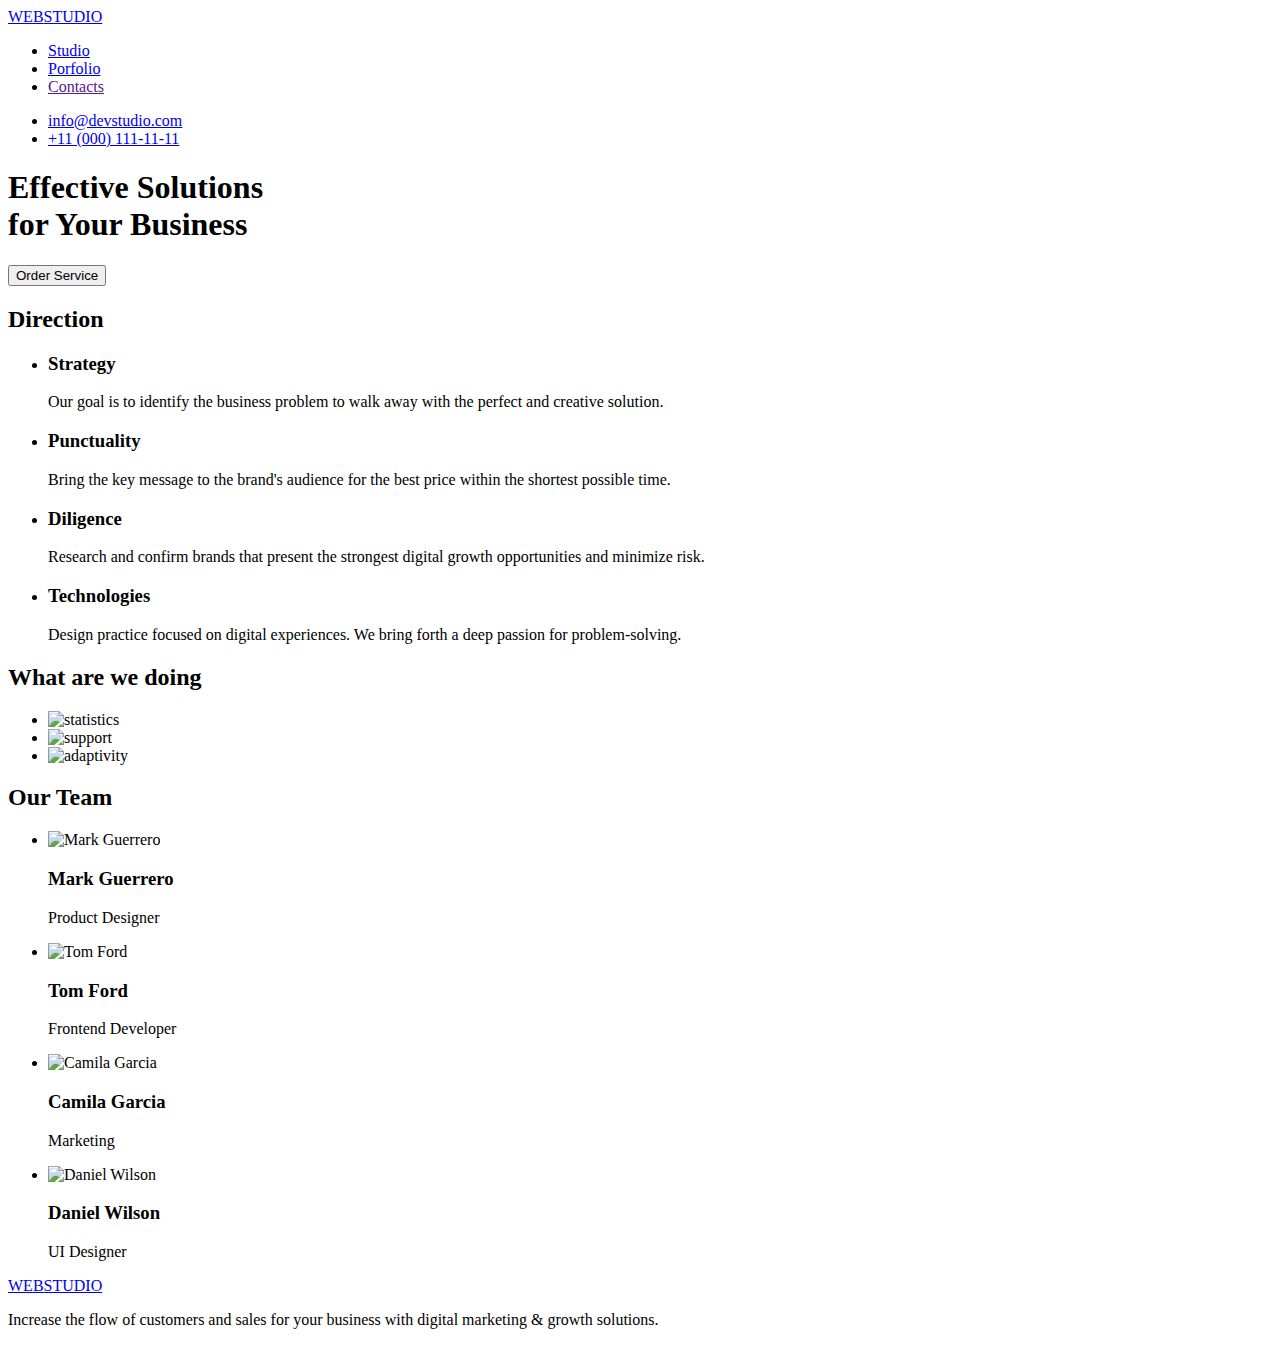
==== index.html @ 5877e449 "Create index.html" ====
<!DOCTYPE html>
<html lang="en">
<head>
    <meta charset="UTF-8">
    <meta http-equiv="X-UA-Compatible" content="IE=edge">
    <meta name="viewport" content="width=device-width, initial-scale=1.0">
    <title>WebStudio</title>
    <link rel="preconnect" href="https://fonts.googleapis.com">
    <link rel="preconnect" href="https://fonts.gstatic.com" crossorigin>
    <link href="https://fonts.googleapis.com/css2?family=Raleway:wght@800&family=Roboto:wght@400;500&display=swap" rel="stylesheet">
    <link rel="stylesheet" href="./css/style.css">
</head>
<body>
    <header>
        <!-- Top line -->
        <nav>
            <a href="./index.html"><span class="logo-web">WEB</span><span class="logo-studio">STUDIO</span></a>
            <!-- Menu nav -->
            <ul class="nav">
                <li><a href="./index.html" class="nav-link">Studio</a></li>
                <li><a href="./porfolio.html" class="nav-link">Porfolio</a></li>
                <li><a href="" class="nav-link">Contacts</a></li>
            </ul>            
        </nav>
        <!-- Contacts -->
        <ul class="contacts">
            <li><a href="mailto:info@devstudio.com" class="contact">info@devstudio.com</a></li>
            <li><a href="tel:+110001111111" class="contact">+11 (000) 111-11-11</a></li>
        </ul>
        <!-- Header -->
        <div class="header">
        <h1 class="header-title">
            Effective Solutions <br> for Your Business
        </h1>
        <button type="button" class="button">Order Service</button>
        </div>
    </header>
    <main>
        <!-- Section1 -->
        <section>
            <h2 class="hidden-title">Direction</h2>
            <ul>
                <li>
                    <h3 class="direction-list-title">Strategy</h3>
                    <p class="direction-text">
                        Our goal is to identify the business problem to walk away with the perfect and creative solution.
                    </p>
                </li>
                <li>
                    <h3 class="direction-list-title">Punctuality</h3>
                    <p class="direction-text">
                        Bring the key message to the brand's audience for the best price within the shortest possible time.
                    </p>
                </li>
                <li>
                    <h3 class="direction-list-title">Diligence</h3>
                    <p class="direction-text">
                        Research and confirm brands that present the strongest digital growth opportunities and minimize risk.
                    </p>
                </li>
                <li>
                    <h3 class="direction-list-title">Technologies</h3>
                    <p class="direction-text">
                        Design practice focused on digital experiences. We bring forth a deep passion for problem-solving.
                    </p>
                </li>
            </ul>
        </section>
        <!-- Section2 -->
        <section>
            <h2 class="section-title">What are we doing</h2>
            <ul>
                <li>
                    <img src="./images/img1.jpg" alt="statistics" width="360" height="300">
                </li>
                <li>
                    <img src="./images/img2.jpg" alt="support" width="360" height="300">
                </li>
                <li>
                    <img src="./images/img3.jpg" alt="adaptivity" width="360" height="300">
                </li>
            </ul>
        </section>
        <!-- Section3 -->
        <section class="cards-team">
            <h2 class="section-title">Our Team</h2>
            <ul>
                <li>
                    <img src="./images/photo1.jpg" alt="Mark Guerrero" width="264" height="260">
                    <h3 class="card-title">Mark Guerrero</h3>
                    <p class="card-text">Product Designer</p>
                </li>
                <li>
                    <img src="./images/photo2.jpg" alt="Tom Ford" width="264" height="260">
                    <h3 class="card-title">Tom Ford</h3>
                    <p class="card-text">Frontend Developer</p>
                </li>
                <li>
                    <img src="./images/photo3.jpg" alt="Camila Garcia" width="264" height="260">
                    <h3 class="card-title">Camila Garcia</h3>
                    <p class="card-text">Marketing</p>
                </li>
                <li>
                    <img src="./images/photo4.jpg" alt="Daniel Wilson" width="264" height="260">
                    <h3 class="card-title">Daniel Wilson</h3>
                    <p class="card-text">UI Designer</p>
                </li>
            </ul>
        </section>
    </main>
    <footer>
        <a href="./index.html"><span class="logo-web">WEB</span><span class="logo-studio-footer">STUDIO</span></a>
        <p class="footer-text">
            Increase the flow of customers and sales for your business with digital marketing & growth solutions.
        </p>
    </footer>
</body>
</html>
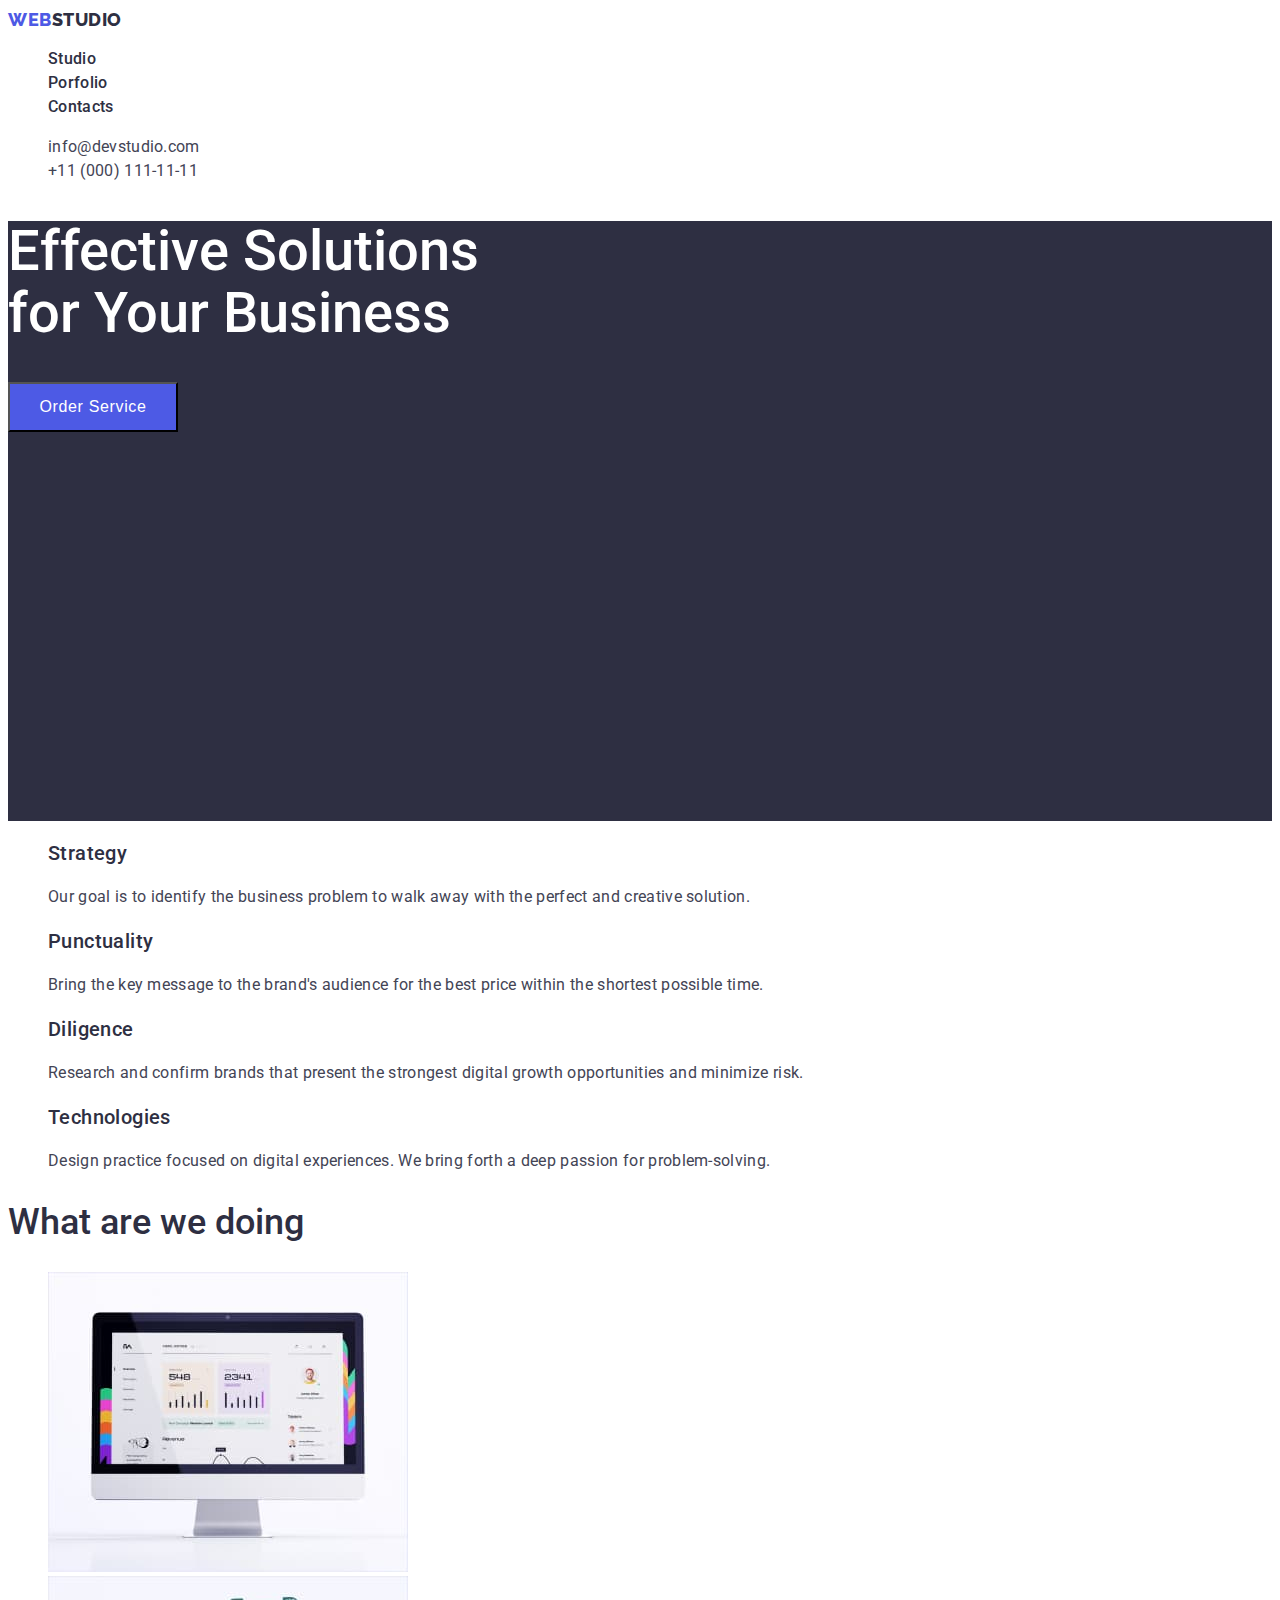
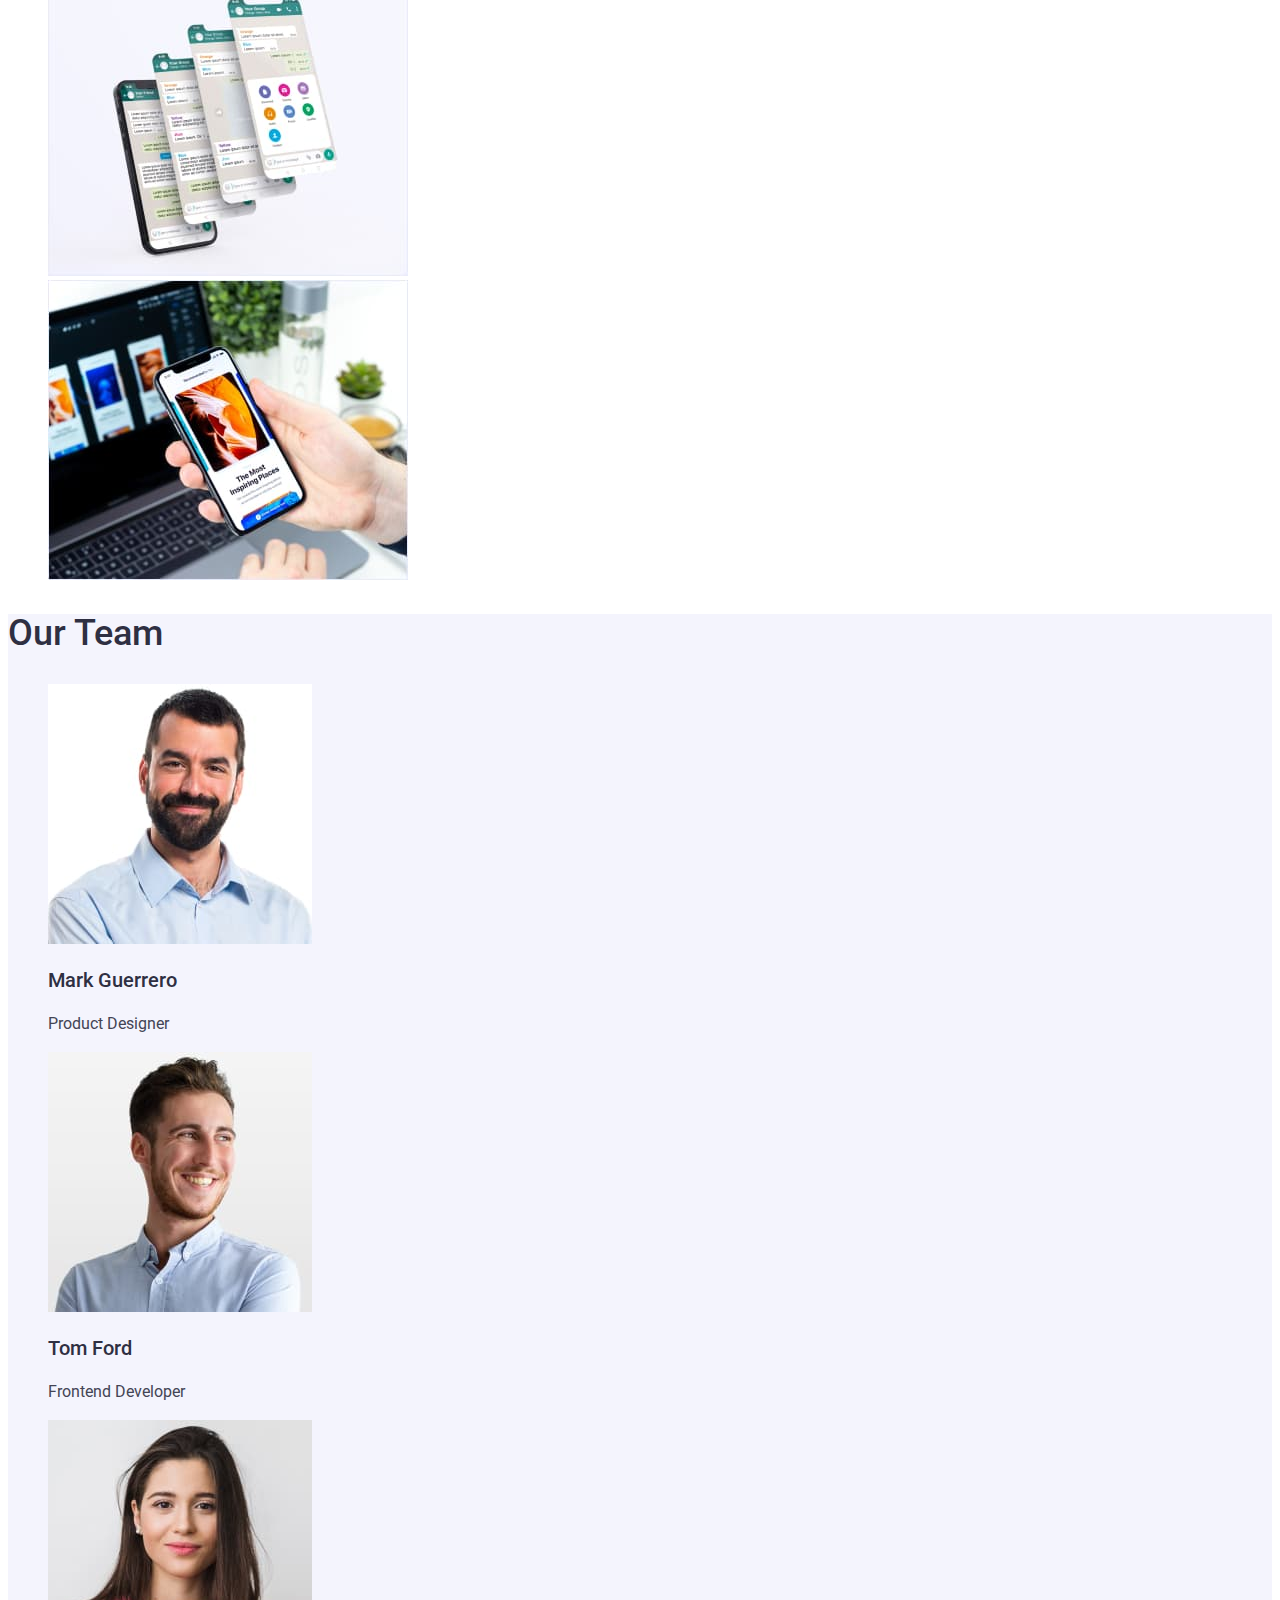
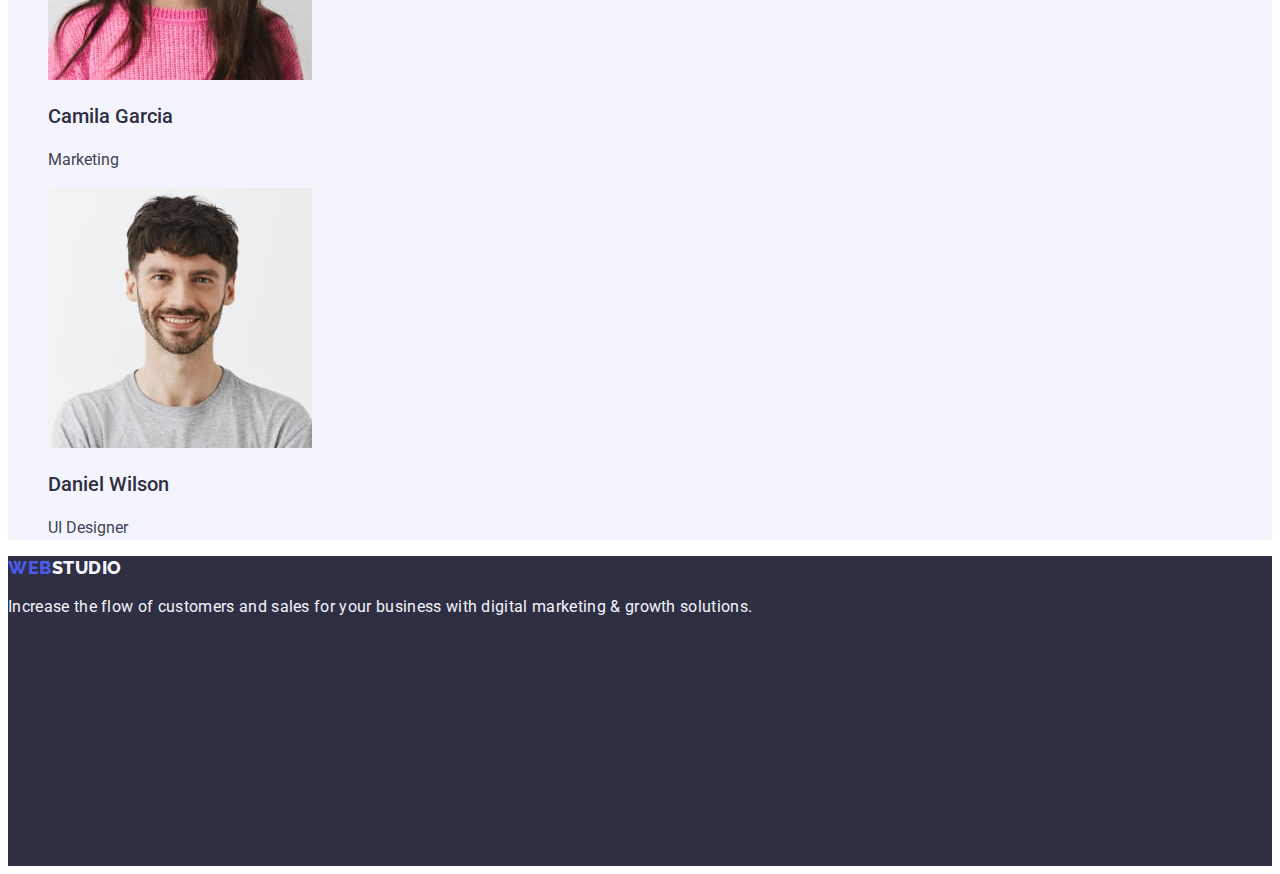
==== commit d949fa31: "Update index.html" ====
--- a/index.html
+++ b/index.html
@@ -13,106 +13,118 @@
 <body>
     <header>
         <!-- Top line -->
-        <nav>
-            <a href="./index.html"><span class="logo-web">WEB</span><span class="logo-studio">STUDIO</span></a>
-            <!-- Menu nav -->
-            <ul class="nav">
-                <li><a href="./index.html" class="nav-link">Studio</a></li>
-                <li><a href="./porfolio.html" class="nav-link">Porfolio</a></li>
-                <li><a href="" class="nav-link">Contacts</a></li>
-            </ul>            
-        </nav>
-        <!-- Contacts -->
-        <ul class="contacts">
-            <li><a href="mailto:info@devstudio.com" class="contact">info@devstudio.com</a></li>
-            <li><a href="tel:+110001111111" class="contact">+11 (000) 111-11-11</a></li>
-        </ul>
+        <div class="container">
+            <nav>
+                <a href="./index.html"><span class="logo-web">WEB</span><span class="logo-studio">STUDIO</span></a>
+                <!-- Menu nav -->
+                <ul class="nav">
+                    <li><a href="./index.html" class="nav-link">Studio</a></li>
+                    <li><a href="./porfolio.html" class="nav-link">Porfolio</a></li>
+                    <li><a href="" class="nav-link">Contacts</a></li>
+                </ul>
+            </nav>
+            <!-- Contacts -->
+            <ul class="contacts">
+                <li><a href="mailto:info@devstudio.com" class="contact">info@devstudio.com</a></li>
+                <li><a href="tel:+110001111111" class="contact">+11 (000) 111-11-11</a></li>
+            </ul>
+        </div>
         <!-- Header -->
-        <div class="header">
-        <h1 class="header-title">
-            Effective Solutions <br> for Your Business
-        </h1>
-        <button type="button" class="button">Order Service</button>
-        </div>
+        <section class="header">
+            <div class="container">
+                <h1 class="header-title">
+                    Effective Solutions <br> for Your Business
+                </h1>
+                <button type="button" class="button">Order Service</button>
+            </div>
+        </section>
     </header>
     <main>
         <!-- Section1 -->
-        <section>
-            <h2 class="hidden-title">Direction</h2>
-            <ul>
-                <li>
-                    <h3 class="direction-list-title">Strategy</h3>
-                    <p class="direction-text">
-                        Our goal is to identify the business problem to walk away with the perfect and creative solution.
-                    </p>
-                </li>
-                <li>
-                    <h3 class="direction-list-title">Punctuality</h3>
-                    <p class="direction-text">
-                        Bring the key message to the brand's audience for the best price within the shortest possible time.
-                    </p>
-                </li>
-                <li>
-                    <h3 class="direction-list-title">Diligence</h3>
-                    <p class="direction-text">
-                        Research and confirm brands that present the strongest digital growth opportunities and minimize risk.
-                    </p>
-                </li>
-                <li>
-                    <h3 class="direction-list-title">Technologies</h3>
-                    <p class="direction-text">
-                        Design practice focused on digital experiences. We bring forth a deep passion for problem-solving.
-                    </p>
-                </li>
-            </ul>
-        </section>
+        <div class="container">
+            <section class="direction">
+                <h2 class="hidden-title">Direction</h2>
+                <ul>
+                    <li>
+                        <h3 class="direction-list-title">Strategy</h3>
+                        <p class="direction-text">
+                            Our goal is to identify the business problem to walk away with the perfect and creative solution.
+                        </p>
+                    </li>
+                    <li>
+                        <h3 class="direction-list-title">Punctuality</h3>
+                        <p class="direction-text">
+                            Bring the key message to the brand's audience for the best price within the shortest possible time.
+                        </p>
+                    </li>
+                    <li>
+                        <h3 class="direction-list-title">Diligence</h3>
+                        <p class="direction-text">
+                            Research and confirm brands that present the strongest digital growth opportunities and minimize risk.
+                        </p>
+                    </li>
+                    <li>
+                        <h3 class="direction-list-title">Technologies</h3>
+                        <p class="direction-text">
+                            Design practice focused on digital experiences. We bring forth a deep passion for problem-solving.
+                        </p>
+                    </li>
+                </ul>
+            </section>
+        </div>
         <!-- Section2 -->
-        <section>
-            <h2 class="section-title">What are we doing</h2>
-            <ul>
-                <li>
-                    <img src="./images/img1.jpg" alt="statistics" width="360" height="300">
-                </li>
-                <li>
-                    <img src="./images/img2.jpg" alt="support" width="360" height="300">
-                </li>
-                <li>
-                    <img src="./images/img3.jpg" alt="adaptivity" width="360" height="300">
-                </li>
-            </ul>
-        </section>
+        <div class="container">
+            <section class="skills">
+                <h2 class="section-title">What are we doing</h2>
+                <ul>
+                    <li>
+                        <img src="./images/img1.jpg" alt="statistics" width="360" height="300">
+                    </li>
+                    <li>
+                        <img src="./images/img2.jpg" alt="support" width="360" height="300">
+                    </li>
+                    <li>
+                        <img src="./images/img3.jpg" alt="adaptivity" width="360" height="300">
+                    </li>
+                </ul>
+            </section>
+        </div>
         <!-- Section3 -->
         <section class="cards-team">
-            <h2 class="section-title">Our Team</h2>
-            <ul>
-                <li>
-                    <img src="./images/photo1.jpg" alt="Mark Guerrero" width="264" height="260">
-                    <h3 class="card-title">Mark Guerrero</h3>
-                    <p class="card-text">Product Designer</p>
-                </li>
-                <li>
-                    <img src="./images/photo2.jpg" alt="Tom Ford" width="264" height="260">
-                    <h3 class="card-title">Tom Ford</h3>
-                    <p class="card-text">Frontend Developer</p>
-                </li>
-                <li>
-                    <img src="./images/photo3.jpg" alt="Camila Garcia" width="264" height="260">
-                    <h3 class="card-title">Camila Garcia</h3>
-                    <p class="card-text">Marketing</p>
-                </li>
-                <li>
-                    <img src="./images/photo4.jpg" alt="Daniel Wilson" width="264" height="260">
-                    <h3 class="card-title">Daniel Wilson</h3>
-                    <p class="card-text">UI Designer</p>
-                </li>
-            </ul>
+            <div class="container">
+                <h2 class="section-title">Our Team</h2>
+                <ul>
+                    <li>
+                        <img src="./images/photo1.jpg" alt="Mark Guerrero" width="264" height="260">
+                        <h3 class="card-title">Mark Guerrero</h3>
+                        <p class="card-text">Product Designer</p>
+                    </li>
+                    <li>
+                        <img src="./images/photo2.jpg" alt="Tom Ford" width="264" height="260">
+                        <h3 class="card-title">Tom Ford</h3>
+                        <p class="card-text">Frontend Developer</p>
+                    </li>
+                    <li>
+                        <img src="./images/photo3.jpg" alt="Camila Garcia" width="264" height="260">
+                        <h3 class="card-title">Camila Garcia</h3>
+                        <p class="card-text">Marketing</p>
+                    </li>
+                    <li>
+                        <img src="./images/photo4.jpg" alt="Daniel Wilson" width="264" height="260">
+                        <h3 class="card-title">Daniel Wilson</h3>
+                        <p class="card-text">UI Designer</p>
+                    </li>
+                </ul>
+            </div>
         </section>
     </main>
     <footer>
-        <a href="./index.html"><span class="logo-web">WEB</span><span class="logo-studio-footer">STUDIO</span></a>
-        <p class="footer-text">
-            Increase the flow of customers and sales for your business with digital marketing & growth solutions.
-        </p>
+        <div class="container">
+            <a href="./index.html"><span class="logo-web">WEB</span><span class="logo-studio-footer">STUDIO</span></a>
+            <p class="footer-text">
+                Increase the flow of customers and sales for your business with digital marketing & growth solutions.
+            </p>
+        </div>
     </footer>
 </body>
 </html>--- a/css/style.css
+++ b/css/style.css
@@ -0,0 +1,209 @@
+body {
+    font-family: 'Roboto', sans-serif;
+    list-style: none;
+}
+
+:root {
+    --primary-brand: #4D5AE5;
+    --caption-color: #2E2F42;
+    --text-color: #434455;
+    --light-color: #F4F4FD;
+}
+
+a {
+    text-decoration: none;
+}
+
+
+li {
+    list-style: none;
+}
+
+/* Logo */
+
+.logo-web {
+    font-family: Raleway;
+    font-weight: 800;
+    font-size: 18px;
+    line-height: 1.3;
+    letter-spacing: 0.03em;
+    text-transform: uppercase;
+    color: var(--primary-brand);
+}
+
+.logo-studio {
+    font-family: Raleway;
+    font-weight: 800;
+    font-size: 18px;
+    line-height: 1.3;
+    letter-spacing: 0.03em;
+    text-transform: uppercase;
+    color: var(--caption-color);
+}
+
+/* Nav */
+
+.nav {
+    list-style: none;
+}
+
+.nav-link {
+    font-weight: 500;
+    font-size: 16px;
+    line-height: 1.5;
+    letter-spacing: 0.02em;
+    color: var(--caption-color);
+}
+.nav-link:hover, .nav-link:focus {
+    color: var(--primary-brand);
+}
+.nav-link:active {
+    color: var(--primary-brand);
+}
+
+/* Contacts */
+
+.contact {
+    font-weight: 400;
+    font-size: 16px;
+    line-height: 1.5;
+    letter-spacing: 0.02em;
+    color: var(--text-color);
+}
+.contact:hover,
+.contact:focus {
+    color: var(--primary-brand);
+}
+.contact:active {
+    color: var(--primary-brand);
+}
+
+/* Header */
+
+.header {
+    background-color: var(--caption-color);
+    height: 600px;
+}
+.header-title {
+    font-weight: 500;
+    font-size: 56px;
+    line-height: 1.1;
+    color: #ffffff;
+}
+.button {
+    background-color: var(--primary-brand);
+    font-weight: 500;
+    font-size: 16px;
+    line-height: 1.2;
+    letter-spacing: 0.04em;
+    width: 170px;
+    height: 50px;
+    color: #ffffff;
+    cursor: pointer;
+}
+.button:hover,
+.button:focus {
+    background-color: #404BBF;
+}
+
+/* Section 1 */
+
+.hidden-title {
+    display: none;
+}
+.direction-list-title {
+    font-weight: 500;
+    font-size: 20px;
+    line-height: 1.2;
+    letter-spacing: 0.02em;
+    color: var(--caption-color);
+}
+.direction-text {
+    font-weight: 400;
+    font-size: 16px;
+    line-height: 1.5;
+    letter-spacing: 0.02em;
+    color: var(--text-color);
+}
+
+/* Section2 */
+
+.section-title{
+    font-weight: 500;
+    font-size: 36px;
+    line-height: 1.1;
+    color: var(--caption-color);
+}
+
+/* Section3 */
+
+.cards-team  {
+    background-color: var(--light-color);
+}
+.card-title {
+    font-weight: 500;
+    font-size: 20px;
+    line-height: 1.2;
+    color: var(--caption-color);
+}
+.card-text {
+    font-size: 16px;
+    line-height: 1.5;
+    color: var(--text-color);
+}
+
+/* Footer */
+
+footer {
+    background-color: var(--caption-color);
+    height: 310px;
+}
+.logo-studio-footer {
+    font-family: Raleway;
+    font-weight: 800;
+    font-size: 18px;
+    line-height: 1.3;
+    letter-spacing: 0.03em;
+    text-transform: uppercase;
+    color: var(--light-color);
+}
+.footer-text{
+    font-size: 16px;
+    line-height: 1.5;
+    letter-spacing: 0.02em;
+    color: var(--light-color);
+}
+/* Portfolio */
+
+.portfolio-title {
+    display: none;
+}
+.filter-button {
+    background-color: var(--light-color);
+    color: var(--primary-brand);
+    font-weight: 500;
+    font-size: 16px;
+    line-height: 1.5;
+    height: 50px;
+    cursor: pointer;
+}
+.filter-button:hover, .filter-button:focus {
+    background-color: #404BBF;
+    color: #ffffff;
+    font-weight: 500;
+    font-size: 16px;
+    line-height: 1.5;
+    height: 50px;
+}
+.filter-button:active  {
+    background-color: #404BBF;
+}
+
+/* Cards Portfolio */
+
+.card-hidden-text {
+    display: none;
+    font-size: 16px;
+    line-height: 1.5;
+    color: var(--light-color);
+}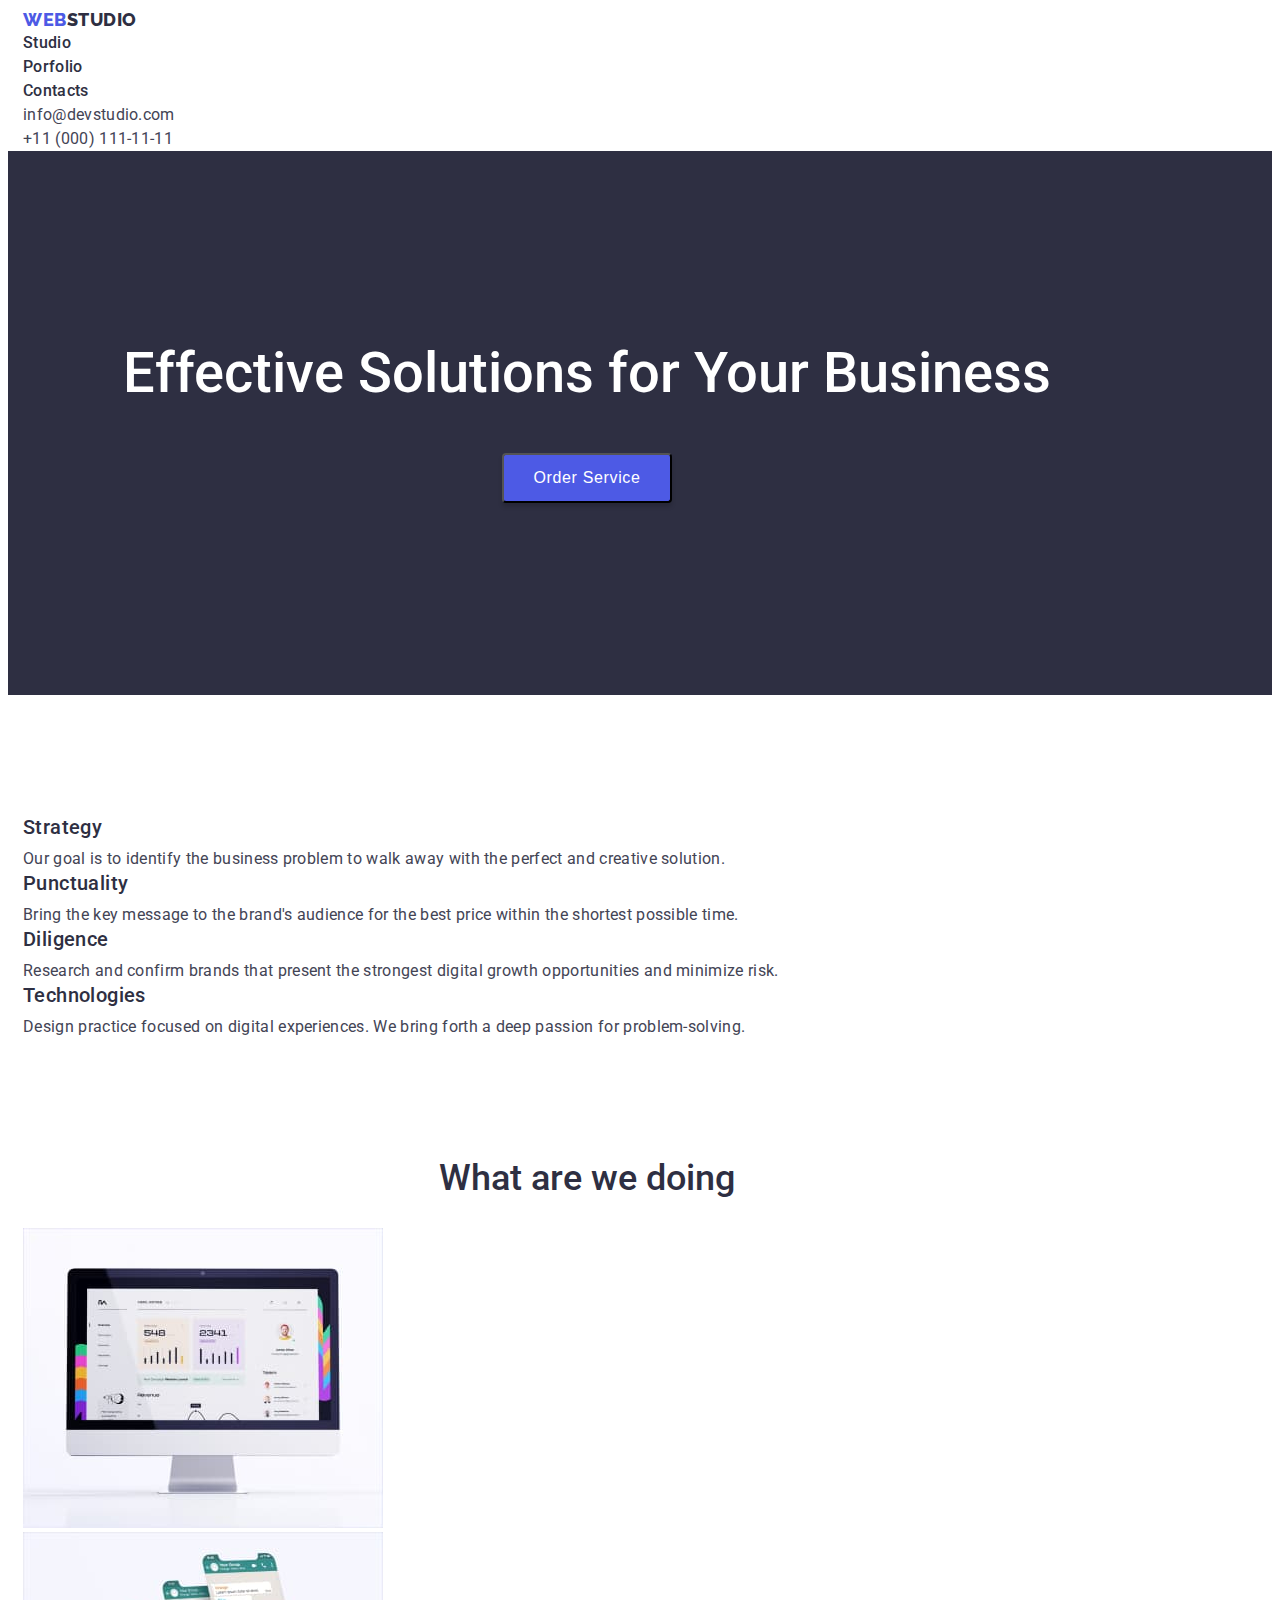
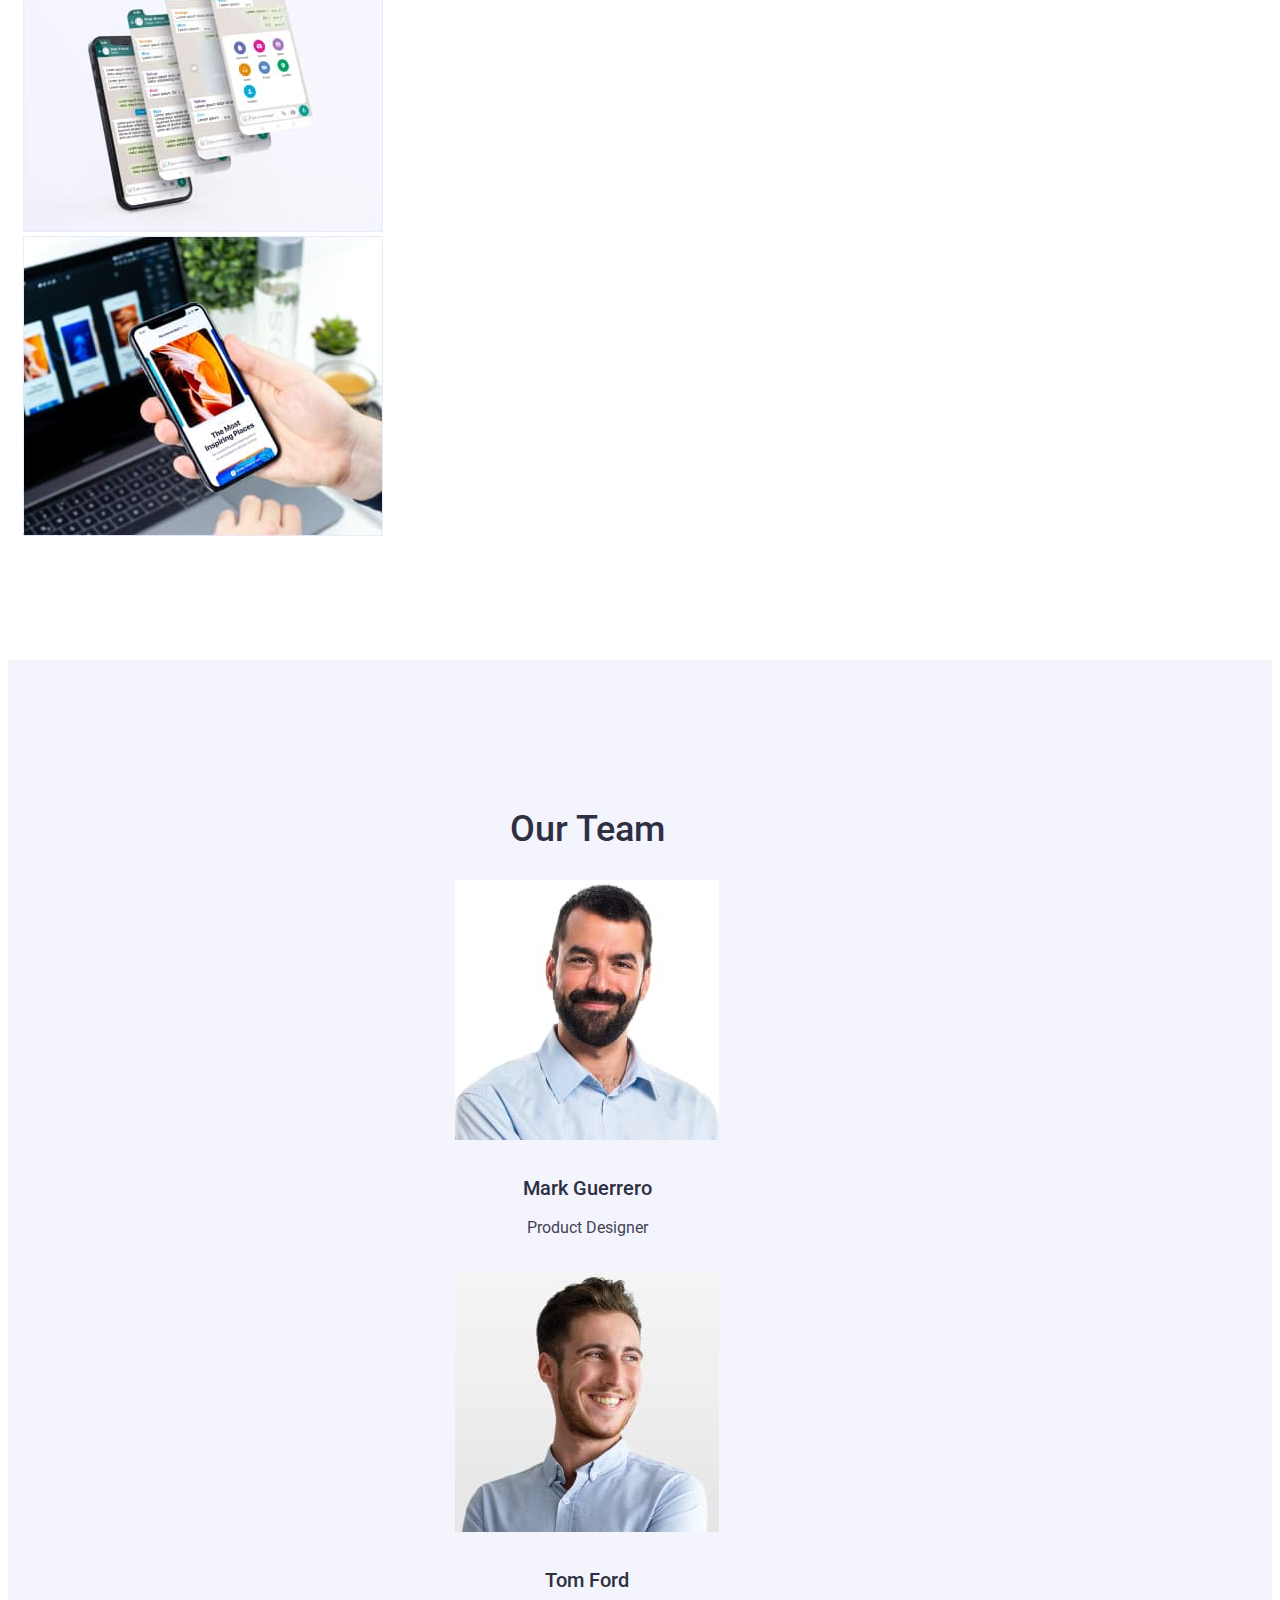
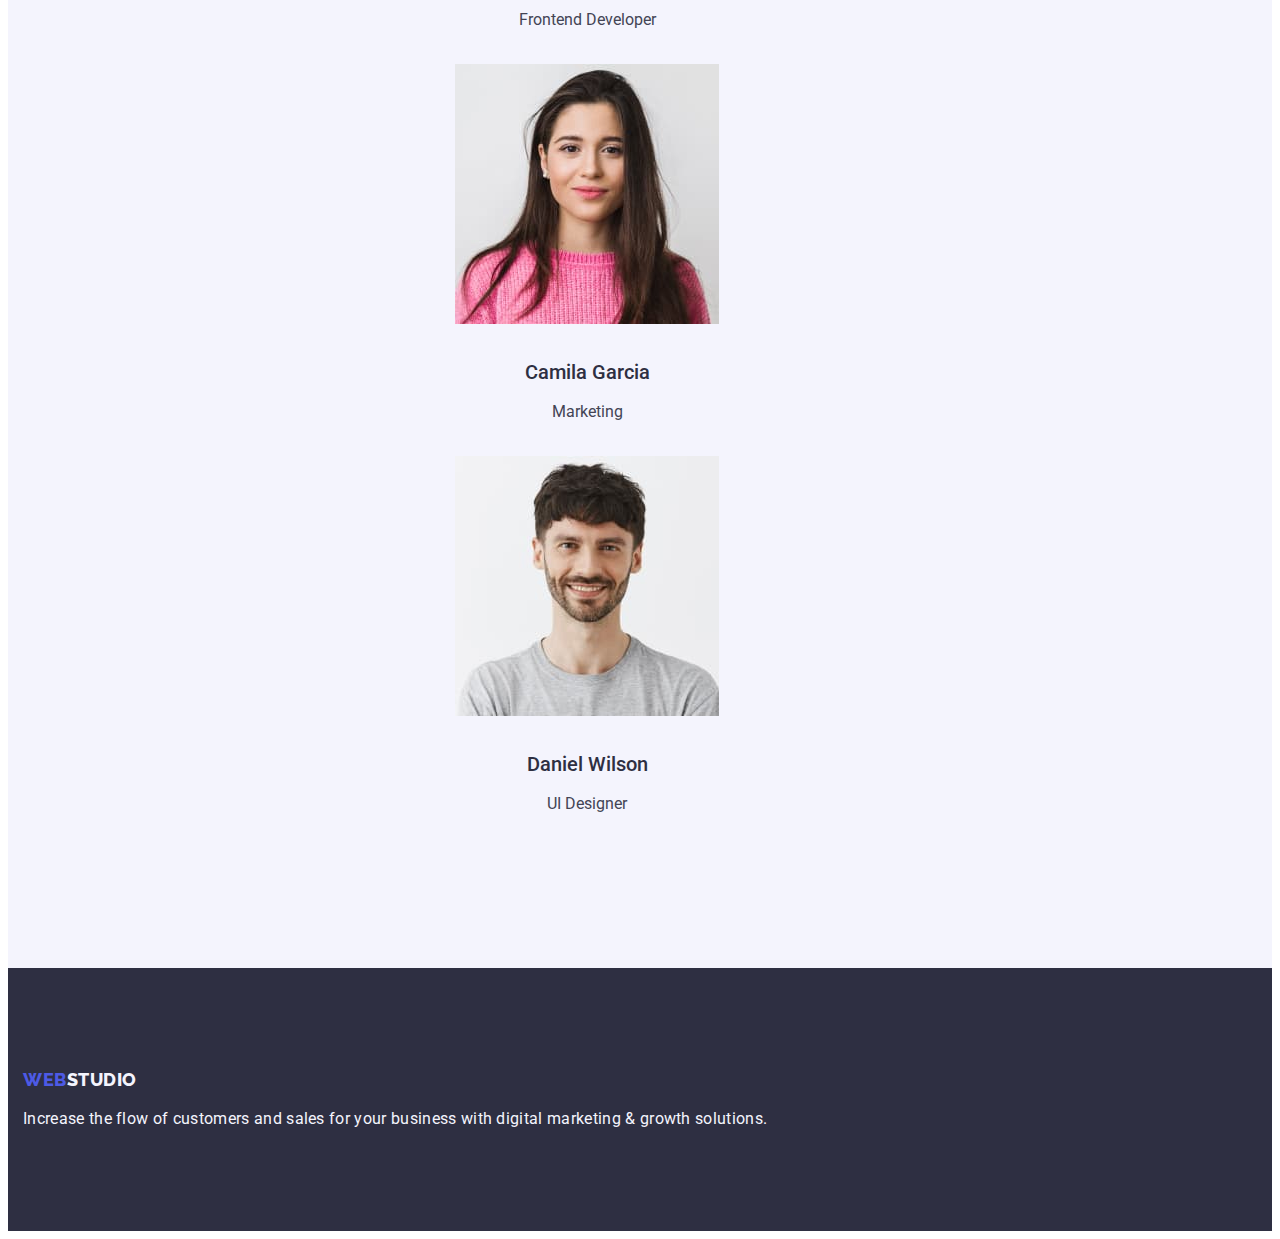
==== commit 85af9b55: "Update index.html" ====
--- a/index.html
+++ b/index.html
@@ -33,7 +33,7 @@
         <section class="header">
             <div class="container">
                 <h1 class="header-title">
-                    Effective Solutions <br> for Your Business
+                    Effective Solutions for Your Business
                 </h1>
                 <button type="button" class="button">Order Service</button>
             </div>
--- a/css/style.css
+++ b/css/style.css
@@ -1,3 +1,13 @@
+html {
+    box-sizing: border-box;
+}
+
+*,
+*::before,
+*::after {
+    box-sizing: inherit;
+}
+
 body {
     font-family: 'Roboto', sans-serif;
     list-style: none;
@@ -15,8 +25,30 @@
 }
 
 
-li {
+ul, li {
     list-style: none;
+    margin: 0;
+    padding: 0;
+}
+
+.hidden-title {
+    position: absolute;
+    width: 1px;
+    height: 1px;
+    margin: -1px;
+    border: 0;
+    padding: 0;
+    white-space: nowrap;
+    clip-path: inset(100%);
+    clip: rect(0 0 0 0);
+    overflow: hidden;
+}
+
+.container {
+    width: 1158px;
+    padding-left: 15px;
+    padding-right: 15px;
+    margin: 0;
 }
 
 /* Logo */
@@ -82,13 +114,18 @@
 
 .header {
     background-color: var(--caption-color);
-    height: 600px;
+    text-align: center;
+    margin-bottom: 120px;
+    padding-top: 192px;
+    padding-bottom: 192px;
 }
 .header-title {
     font-weight: 500;
     font-size: 56px;
     line-height: 1.1;
     color: #ffffff;
+    margin-top: 0;
+    margin-bottom: 48px;
 }
 .button {
     background-color: var(--primary-brand);
@@ -96,10 +133,12 @@
     font-size: 16px;
     line-height: 1.2;
     letter-spacing: 0.04em;
-    width: 170px;
+    min-width: 170px;
     height: 50px;
     color: #ffffff;
     cursor: pointer;
+    box-shadow: 0px 4px 4px rgba(0, 0, 0, 0.15);
+    border-radius: 4px;
 }
 .button:hover,
 .button:focus {
@@ -108,8 +147,8 @@
 
 /* Section 1 */
 
-.hidden-title {
-    display: none;
+.direction {
+    margin-bottom: 120px;
 }
 .direction-list-title {
     font-weight: 500;
@@ -117,6 +156,8 @@
     line-height: 1.2;
     letter-spacing: 0.02em;
     color: var(--caption-color);
+    margin-top: 0;
+    margin-bottom: 8px;
 }
 .direction-text {
     font-weight: 400;
@@ -124,39 +165,51 @@
     line-height: 1.5;
     letter-spacing: 0.02em;
     color: var(--text-color);
+    margin: 0;
 }
 
 /* Section2 */
 
-.section-title{
+.skills {
+    margin-bottom: 120px;
+}
+.section-title {
     font-weight: 500;
     font-size: 36px;
     line-height: 1.1;
     color: var(--caption-color);
+    text-align: center;
 }
 
 /* Section3 */
 
 .cards-team  {
     background-color: var(--light-color);
+    padding-top: 120px;
+    padding-bottom: 120px;
+    text-align: center;
 }
 .card-title {
     font-weight: 500;
     font-size: 20px;
     line-height: 1.2;
     color: var(--caption-color);
+    margin-top: 32px;
+    margin-bottom: 8px;
 }
 .card-text {
     font-size: 16px;
     line-height: 1.5;
     color: var(--text-color);
+    margin-bottom: 32px;
 }
 
 /* Footer */
 
 footer {
     background-color: var(--caption-color);
-    height: 310px;
+    padding-top: 100px;
+    padding-bottom: 100px;
 }
 .logo-studio-footer {
     font-family: Raleway;
@@ -172,20 +225,22 @@
     line-height: 1.5;
     letter-spacing: 0.02em;
     color: var(--light-color);
+    margin-top: 16px;
+    margin-bottom: 0;
 }
 /* Portfolio */
 
-.portfolio-title {
-    display: none;
-}
 .filter-button {
     background-color: var(--light-color);
     color: var(--primary-brand);
     font-weight: 500;
     font-size: 16px;
     line-height: 1.5;
-    height: 50px;
+    height: 48px;
     cursor: pointer;
+    padding: 8px 16px;
+    border: 1px solid #E7E9FC;
+    border-radius: 4px;
 }
 .filter-button:hover, .filter-button:focus {
     background-color: #404BBF;
@@ -193,7 +248,9 @@
     font-weight: 500;
     font-size: 16px;
     line-height: 1.5;
-    height: 50px;
+    height: 48px;
+    box-shadow: 0px 3px 1px rgba(0, 0, 0, 0.1), 0px 2px 1px rgba(0, 0, 0, 0.08), 0px 2px 2px rgba(0, 0, 0, 0.12);
+    border-radius: 4px;
 }
 .filter-button:active  {
     background-color: #404BBF;
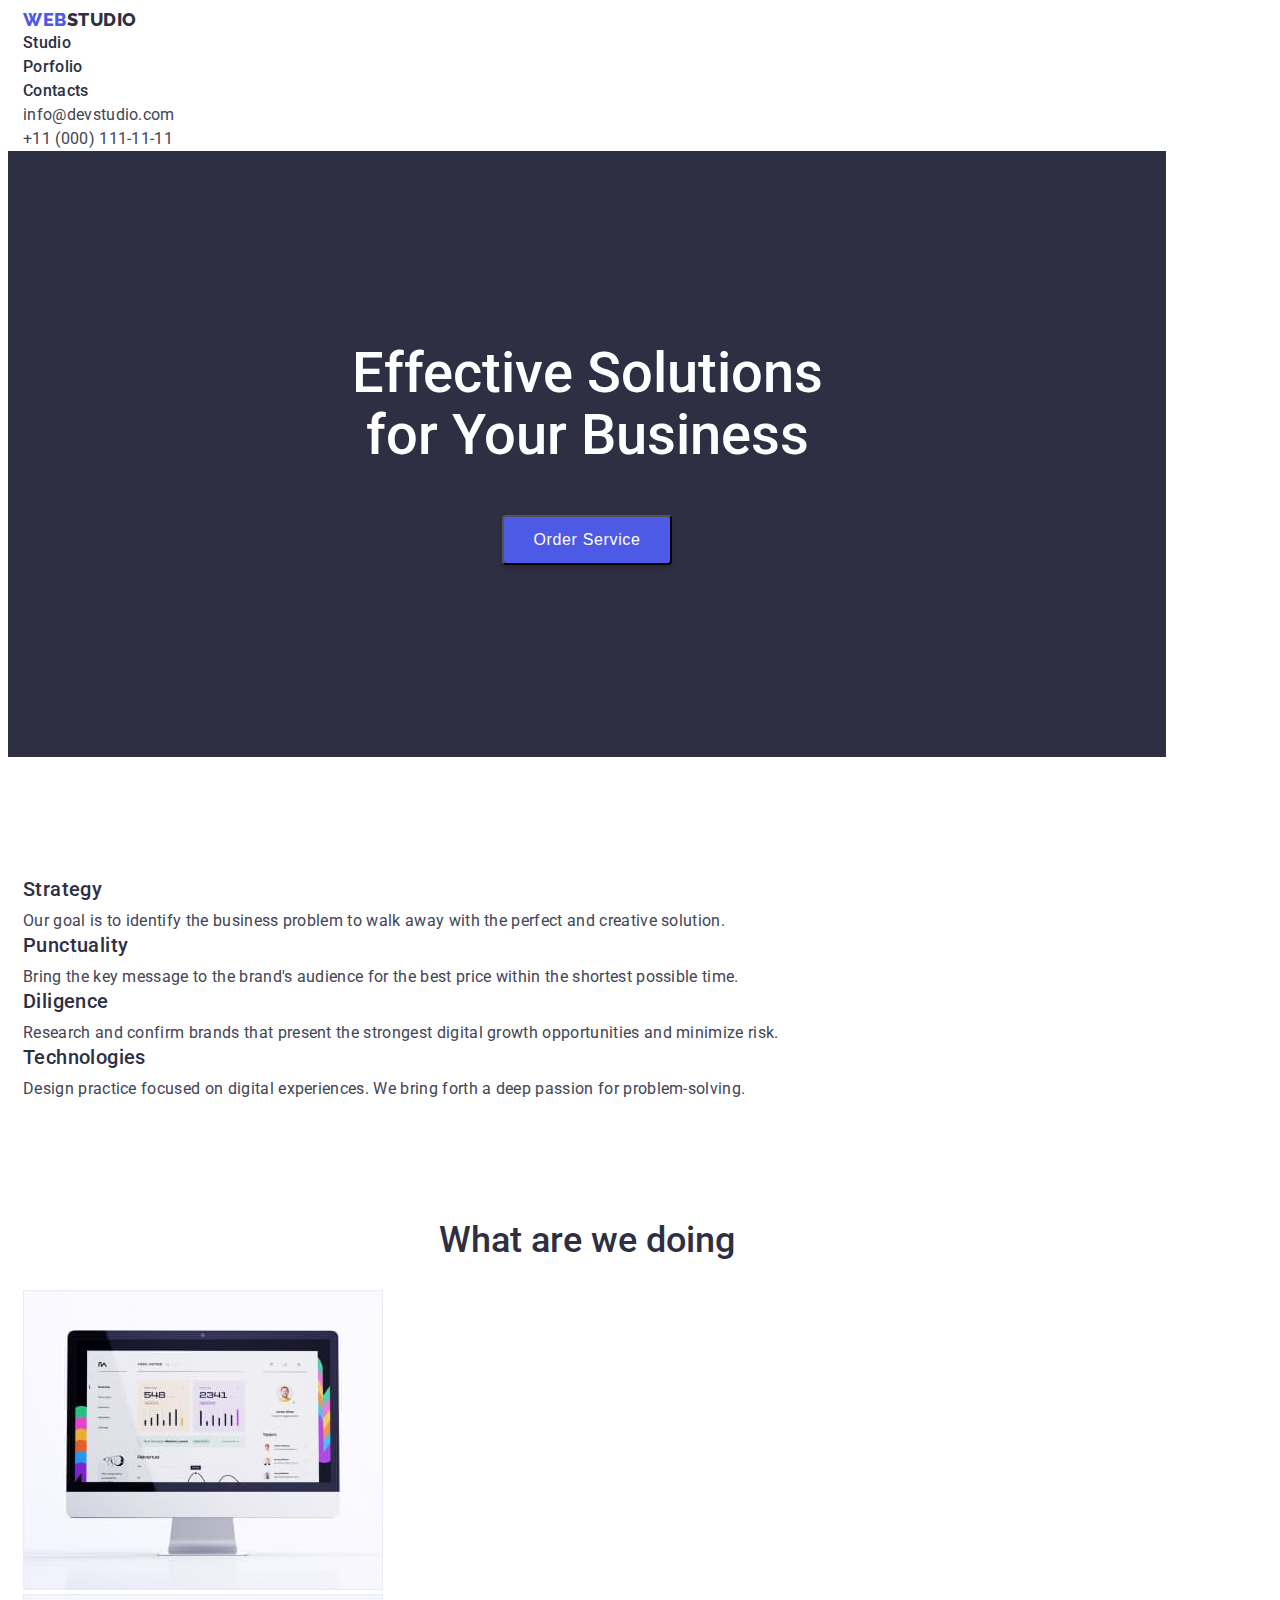
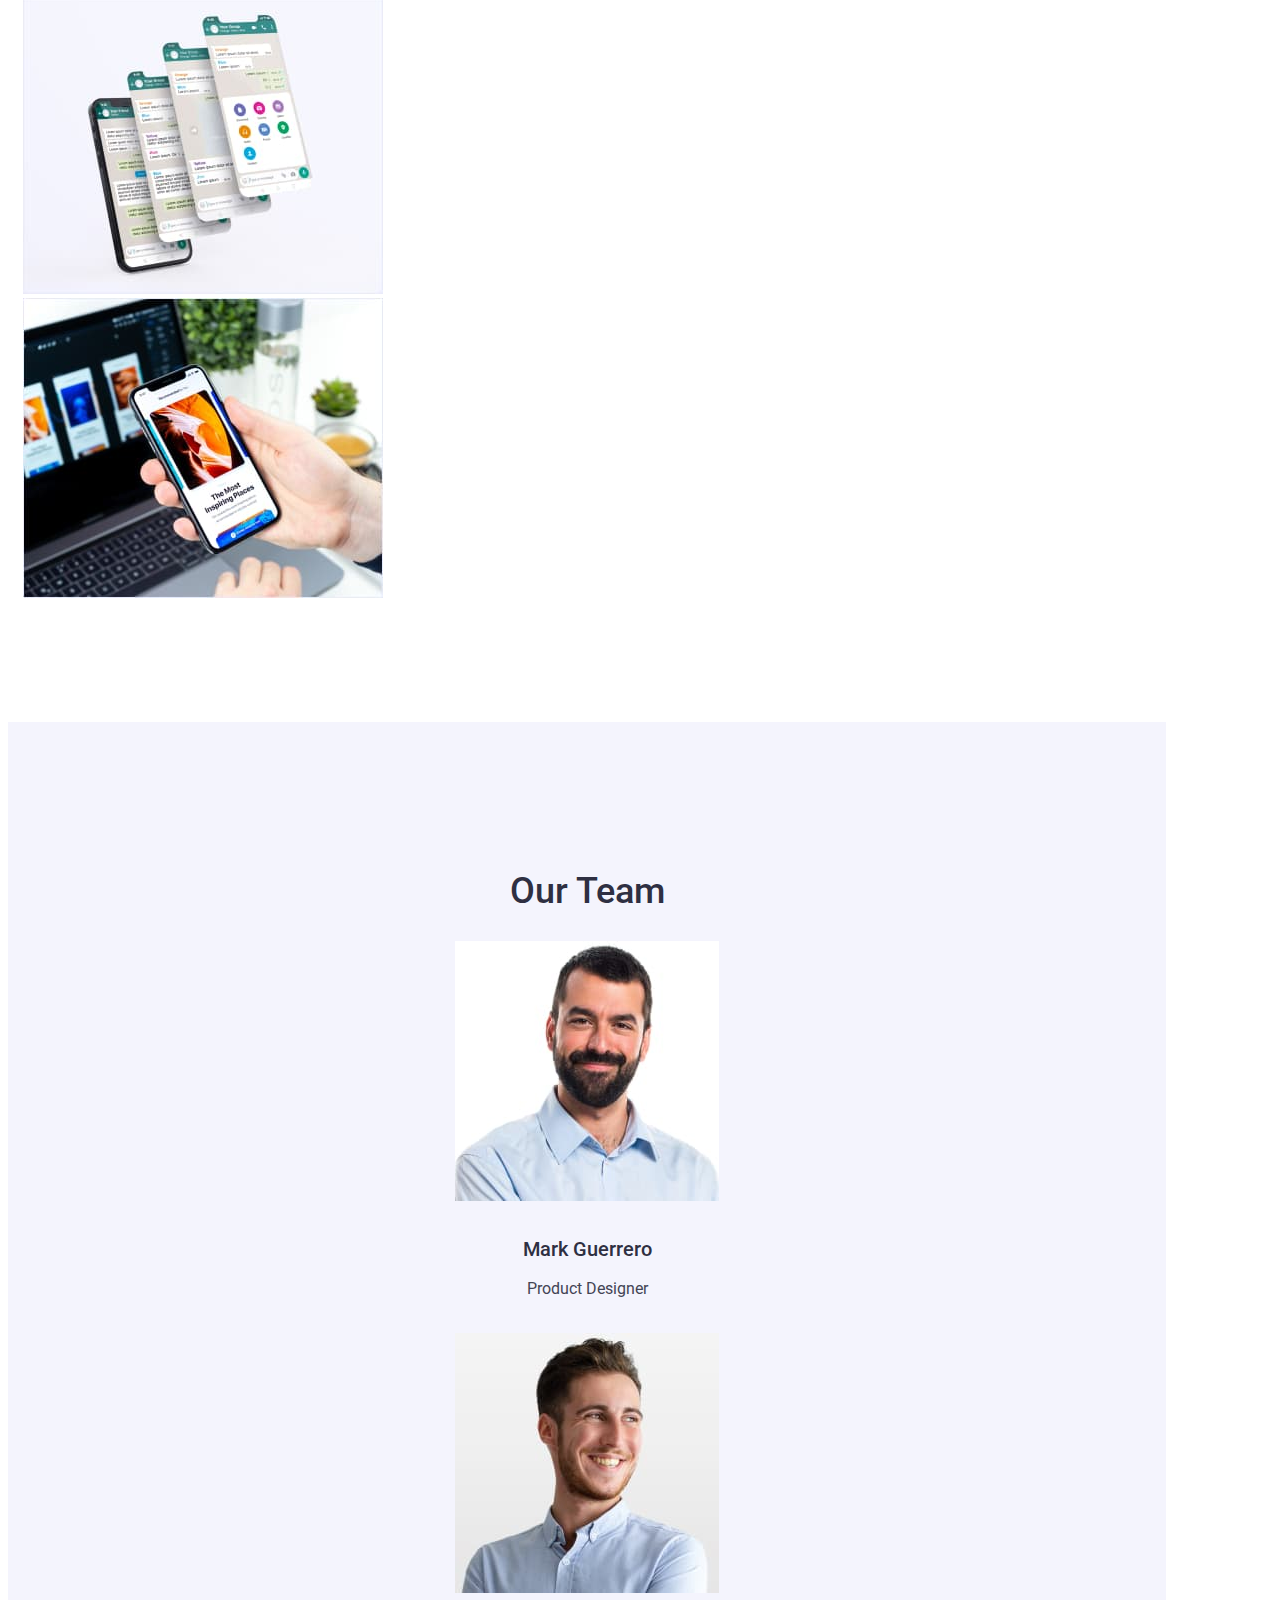
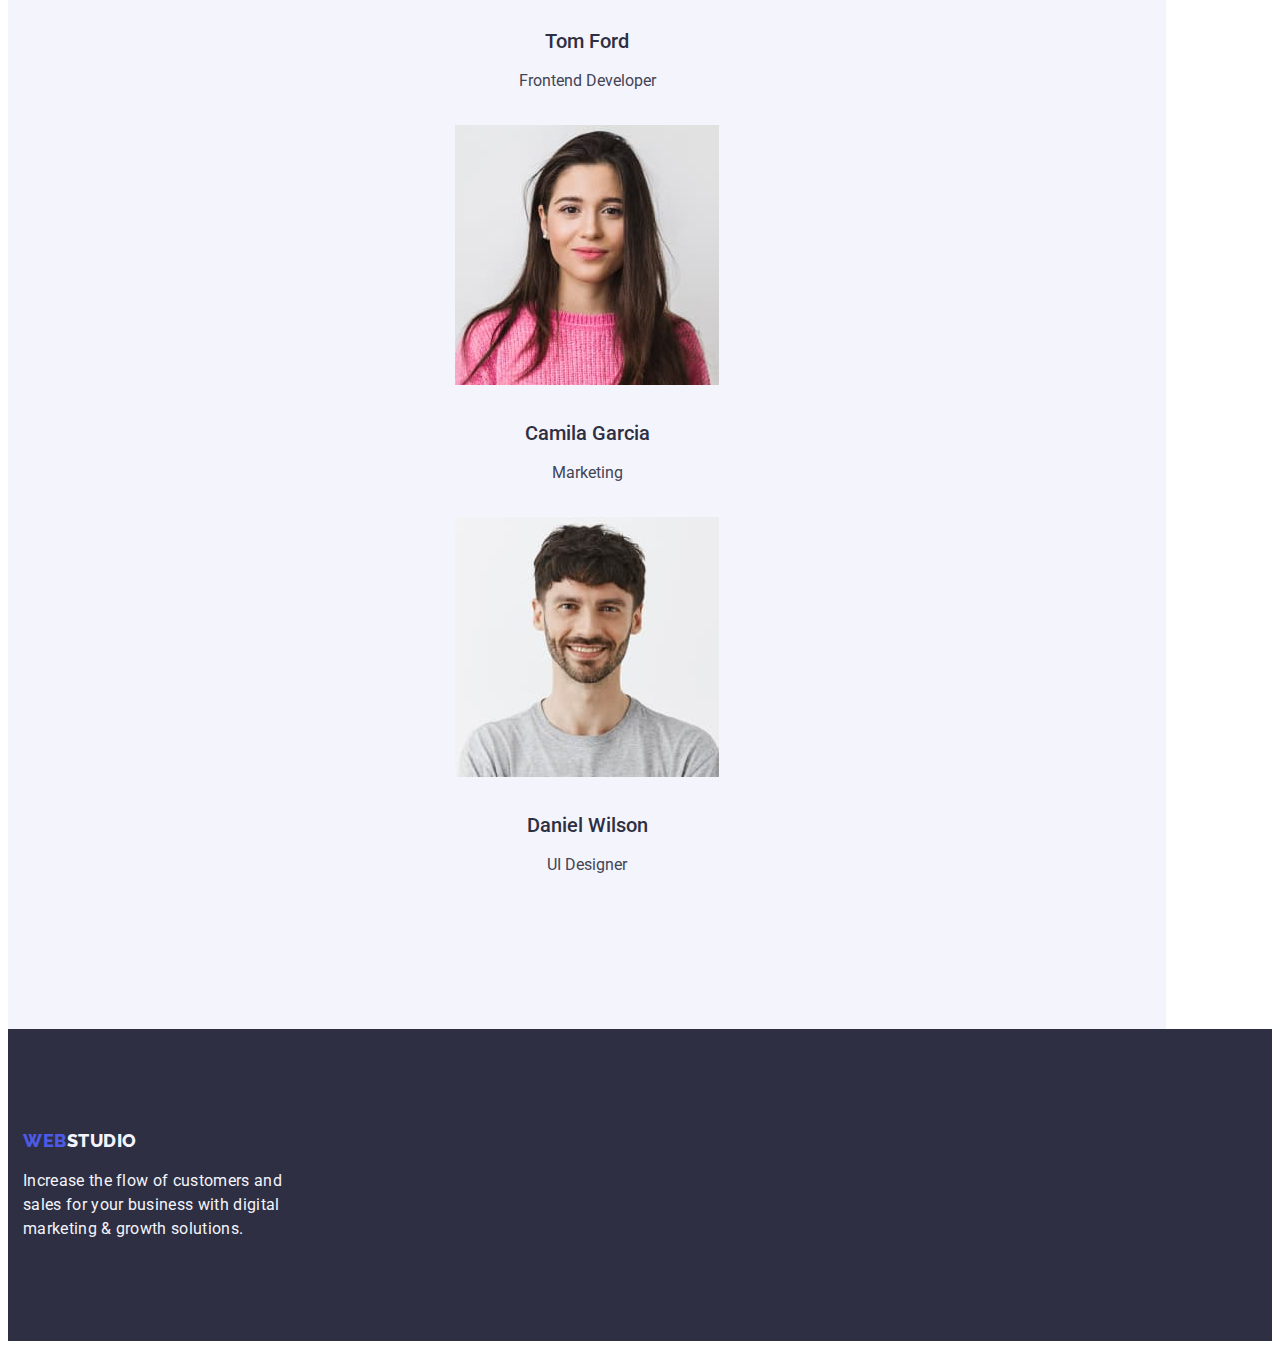
==== commit 0079a991: "Update index.html" ====
--- a/index.html
+++ b/index.html
@@ -13,11 +13,11 @@
 <body>
     <header>
         <!-- Top line -->
-        <div class="container">
-            <nav>
+        <div class="container top-line">
+            <nav class="nav">
                 <a href="./index.html"><span class="logo-web">WEB</span><span class="logo-studio">STUDIO</span></a>
                 <!-- Menu nav -->
-                <ul class="nav">
+                <ul class="nav-links">
                     <li><a href="./index.html" class="nav-link">Studio</a></li>
                     <li><a href="./porfolio.html" class="nav-link">Porfolio</a></li>
                     <li><a href="" class="nav-link">Contacts</a></li>
@@ -30,13 +30,11 @@
             </ul>
         </div>
         <!-- Header -->
-        <section class="header">
-            <div class="container">
+        <section class="header container">
                 <h1 class="header-title">
                     Effective Solutions for Your Business
                 </h1>
                 <button type="button" class="button">Order Service</button>
-            </div>
         </section>
     </header>
     <main>
@@ -44,7 +42,7 @@
         <div class="container">
             <section class="direction">
                 <h2 class="hidden-title">Direction</h2>
-                <ul>
+                <ul class="direction-list">
                     <li>
                         <h3 class="direction-list-title">Strategy</h3>
                         <p class="direction-text">
@@ -76,7 +74,7 @@
         <div class="container">
             <section class="skills">
                 <h2 class="section-title">What are we doing</h2>
-                <ul>
+                <ul class="skills-img">
                     <li>
                         <img src="./images/img1.jpg" alt="statistics" width="360" height="300">
                     </li>
@@ -90,36 +88,34 @@
             </section>
         </div>
         <!-- Section3 -->
-        <section class="cards-team">
-            <div class="container">
-                <h2 class="section-title">Our Team</h2>
-                <ul>
-                    <li>
-                        <img src="./images/photo1.jpg" alt="Mark Guerrero" width="264" height="260">
-                        <h3 class="card-title">Mark Guerrero</h3>
-                        <p class="card-text">Product Designer</p>
-                    </li>
-                    <li>
-                        <img src="./images/photo2.jpg" alt="Tom Ford" width="264" height="260">
-                        <h3 class="card-title">Tom Ford</h3>
-                        <p class="card-text">Frontend Developer</p>
-                    </li>
-                    <li>
-                        <img src="./images/photo3.jpg" alt="Camila Garcia" width="264" height="260">
-                        <h3 class="card-title">Camila Garcia</h3>
-                        <p class="card-text">Marketing</p>
-                    </li>
-                    <li>
-                        <img src="./images/photo4.jpg" alt="Daniel Wilson" width="264" height="260">
-                        <h3 class="card-title">Daniel Wilson</h3>
-                        <p class="card-text">UI Designer</p>
-                    </li>
-                </ul>
-            </div>
+        <section class="cards-team container">
+            <h2 class="section-title">Our Team</h2>
+            <ul class="card-list">
+                <li class="card">
+                    <img src="./images/photo1.jpg" alt="Mark Guerrero" width="264" height="260">
+                    <h3 class="card-title">Mark Guerrero</h3>
+                    <p class="card-text">Product Designer</p>
+                </li>
+                <li class="card">
+                    <img src="./images/photo2.jpg" alt="Tom Ford" width="264" height="260">
+                    <h3 class="card-title">Tom Ford</h3>
+                    <p class="card-text">Frontend Developer</p>
+                </li>
+                <li class="card">
+                    <img src="./images/photo3.jpg" alt="Camila Garcia" width="264" height="260">
+                    <h3 class="card-title">Camila Garcia</h3>
+                    <p class="card-text">Marketing</p>
+                </li>
+                <li class="card">
+                    <img src="./images/photo4.jpg" alt="Daniel Wilson" width="264" height="260">
+                    <h3 class="card-title">Daniel Wilson</h3>
+                    <p class="card-text">UI Designer</p>
+                </li>
+            </ul>
         </section>
     </main>
     <footer>
-        <div class="container">
+        <div class="container footer">
             <a href="./index.html"><span class="logo-web">WEB</span><span class="logo-studio-footer">STUDIO</span></a>
             <p class="footer-text">
                 Increase the flow of customers and sales for your business with digital marketing & growth solutions.
--- a/css/style.css
+++ b/css/style.css
@@ -46,8 +46,7 @@
 
 .container {
     width: 1158px;
-    padding-left: 15px;
-    padding-right: 15px;
+    padding: 0 15px;
     margin: 0;
 }
 
@@ -126,6 +125,9 @@
     color: #ffffff;
     margin-top: 0;
     margin-bottom: 48px;
+    width: 492px;
+    margin-left: auto;
+    margin-right: auto;
 }
 .button {
     background-color: var(--primary-brand);
@@ -227,6 +229,7 @@
     color: var(--light-color);
     margin-top: 16px;
     margin-bottom: 0;
+    width: 264px;
 }
 /* Portfolio */
 
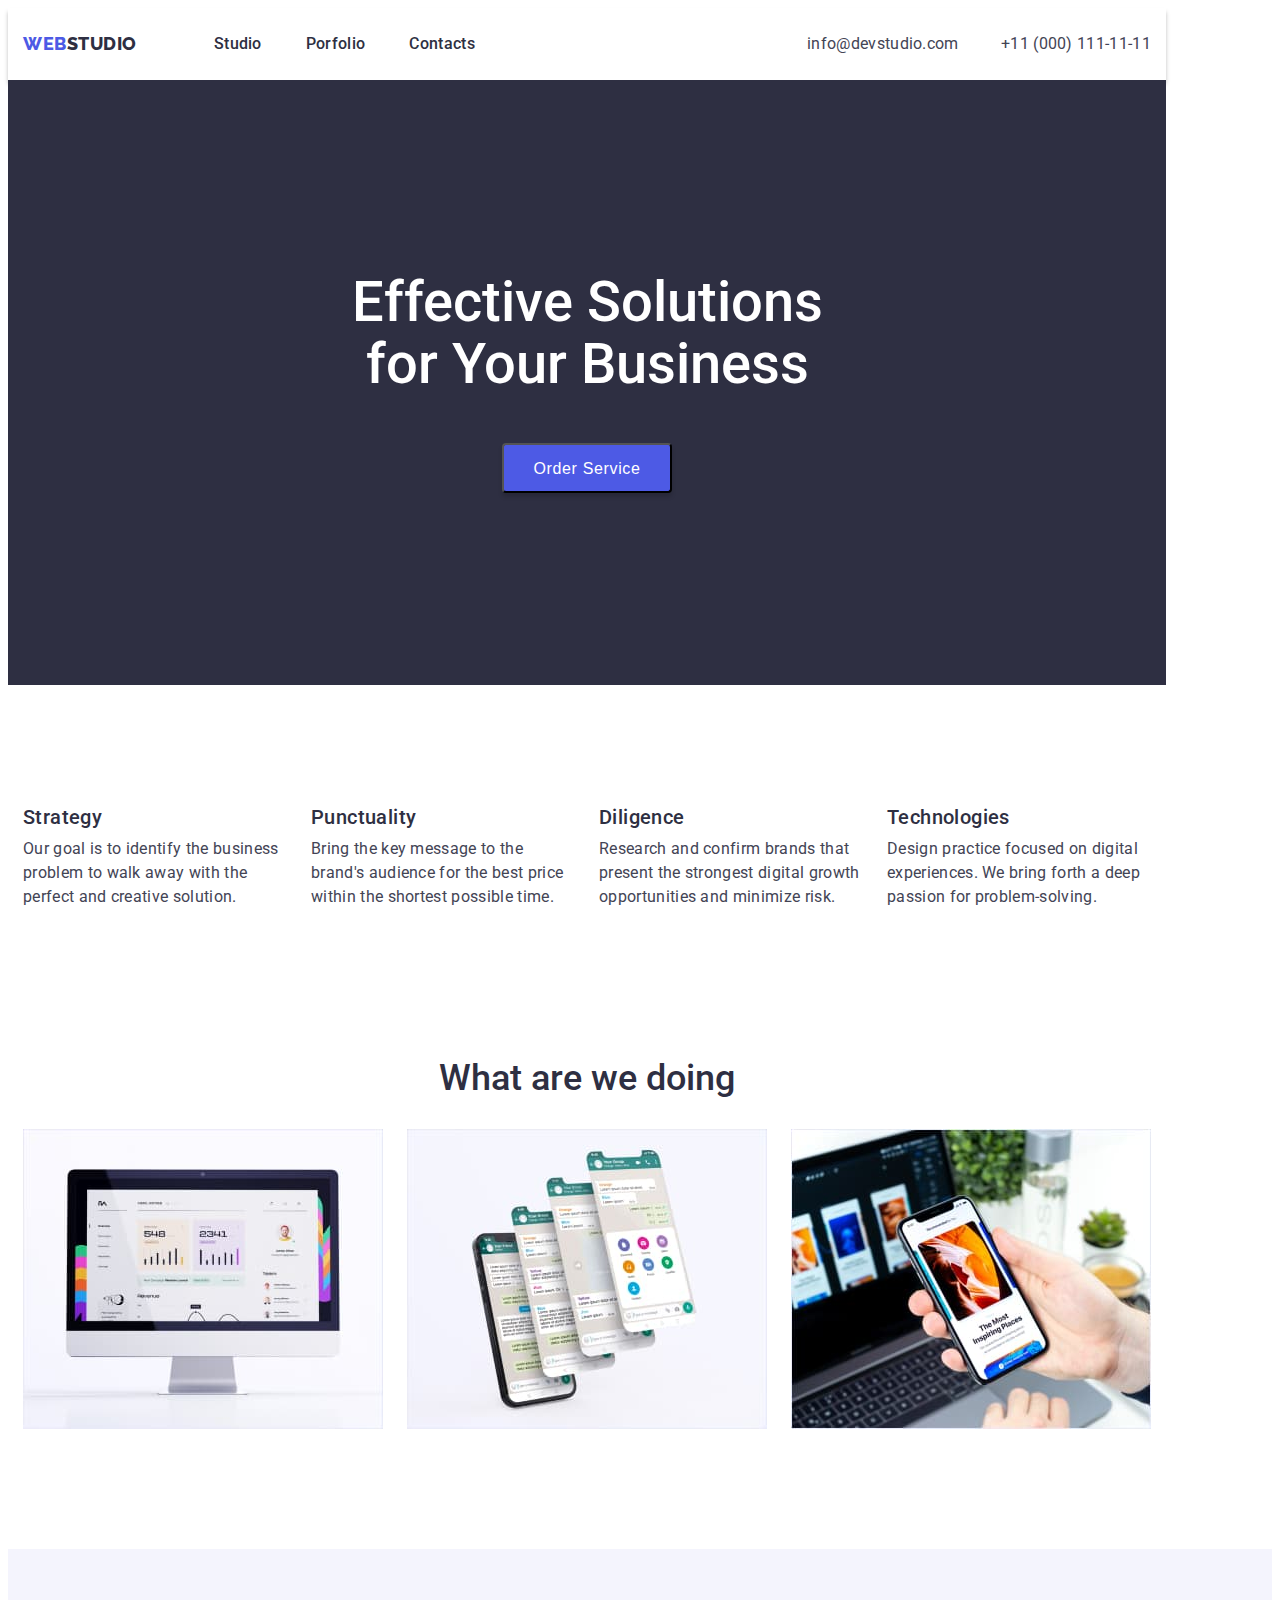
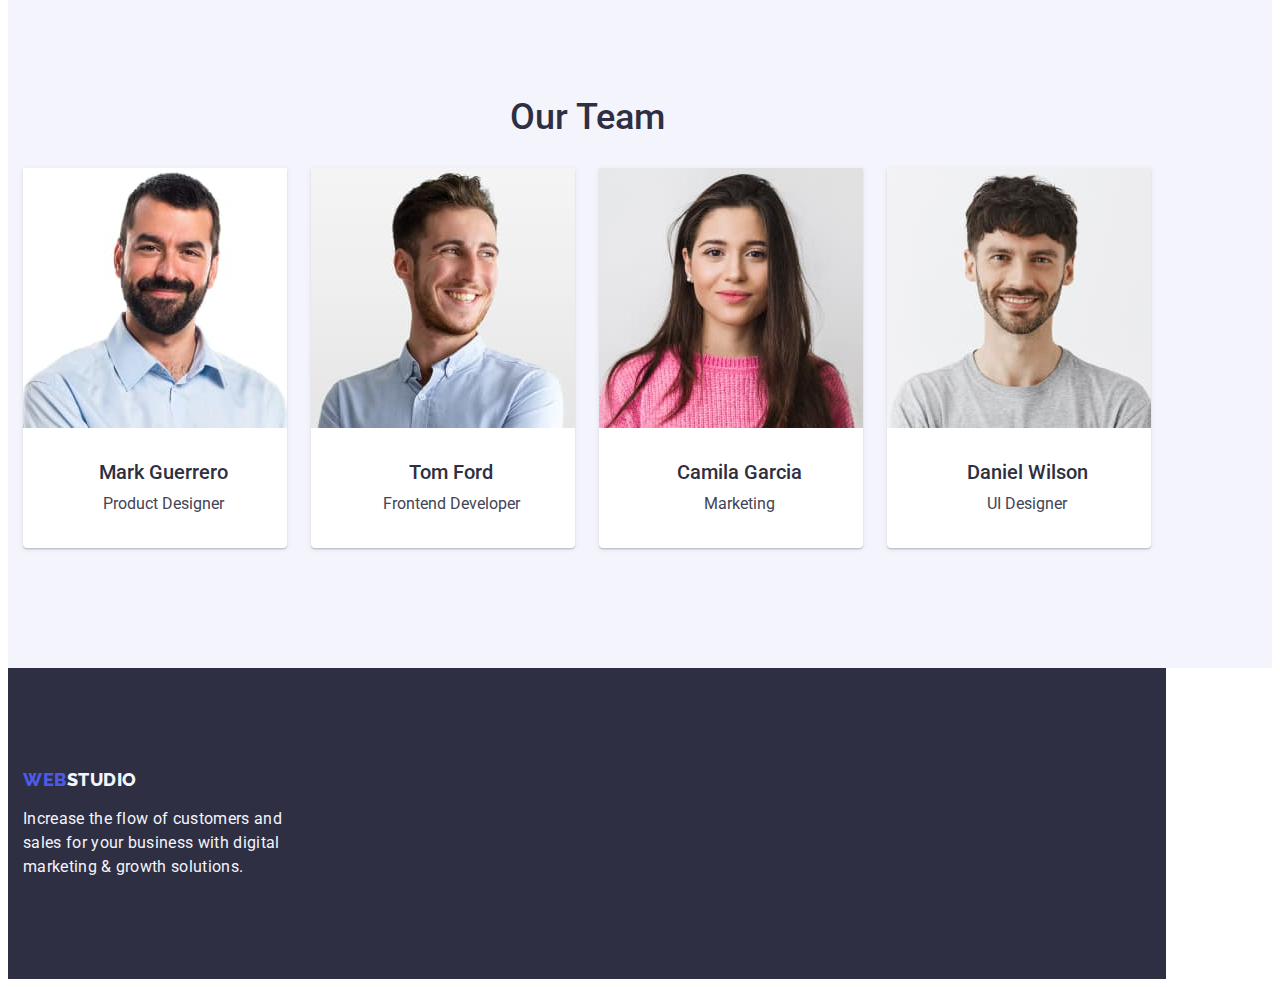
==== commit 79ef9d11: "Update index.html" ====
--- a/index.html
+++ b/index.html
@@ -13,28 +13,32 @@
 <body>
     <header>
         <!-- Top line -->
-        <div class="container top-line">
-            <nav class="nav">
-                <a href="./index.html"><span class="logo-web">WEB</span><span class="logo-studio">STUDIO</span></a>
-                <!-- Menu nav -->
-                <ul class="nav-links">
-                    <li><a href="./index.html" class="nav-link">Studio</a></li>
-                    <li><a href="./porfolio.html" class="nav-link">Porfolio</a></li>
-                    <li><a href="" class="nav-link">Contacts</a></li>
+        <div class="main-header">
+            <div class="container top-line">
+                <nav class="nav">
+                    <a href="./index.html"><span class="logo-web">WEB</span><span class="logo-studio">STUDIO</span></a>
+                    <!-- Menu nav -->
+                    <ul class="nav-links">
+                        <li><a href="./index.html" class="nav-link">Studio</a></li>
+                        <li><a href="./porfolio.html" class="nav-link">Porfolio</a></li>
+                        <li><a href="" class="nav-link">Contacts</a></li>
+                    </ul>
+                </nav>
+                <!-- Contacts -->
+                <ul class="contacts">
+                    <li><a href="mailto:info@devstudio.com" class="contact">info@devstudio.com</a></li>
+                    <li><a href="tel:+110001111111" class="contact">+11 (000) 111-11-11</a></li>
                 </ul>
-            </nav>
-            <!-- Contacts -->
-            <ul class="contacts">
-                <li><a href="mailto:info@devstudio.com" class="contact">info@devstudio.com</a></li>
-                <li><a href="tel:+110001111111" class="contact">+11 (000) 111-11-11</a></li>
-            </ul>
+            </div>
         </div>
         <!-- Header -->
-        <section class="header container">
-                <h1 class="header-title">
-                    Effective Solutions for Your Business
-                </h1>
-                <button type="button" class="button">Order Service</button>
+        <section class="background-header">
+                <div class="container header">
+                    <h1 class="header-title">
+                        Effective Solutions for Your Business
+                    </h1>
+                    <button type="button" class="button">Order Service</button>
+                </div>
         </section>
     </header>
     <main>
@@ -71,8 +75,8 @@
             </section>
         </div>
         <!-- Section2 -->
-        <div class="container">
-            <section class="skills">
+        <div class="container skills">
+            <section>
                 <h2 class="section-title">What are we doing</h2>
                 <ul class="skills-img">
                     <li>
@@ -88,30 +92,40 @@
             </section>
         </div>
         <!-- Section3 -->
-        <section class="cards-team container">
-            <h2 class="section-title">Our Team</h2>
-            <ul class="card-list">
-                <li class="card">
-                    <img src="./images/photo1.jpg" alt="Mark Guerrero" width="264" height="260">
-                    <h3 class="card-title">Mark Guerrero</h3>
-                    <p class="card-text">Product Designer</p>
-                </li>
-                <li class="card">
-                    <img src="./images/photo2.jpg" alt="Tom Ford" width="264" height="260">
-                    <h3 class="card-title">Tom Ford</h3>
-                    <p class="card-text">Frontend Developer</p>
-                </li>
-                <li class="card">
-                    <img src="./images/photo3.jpg" alt="Camila Garcia" width="264" height="260">
-                    <h3 class="card-title">Camila Garcia</h3>
-                    <p class="card-text">Marketing</p>
-                </li>
-                <li class="card">
-                    <img src="./images/photo4.jpg" alt="Daniel Wilson" width="264" height="260">
-                    <h3 class="card-title">Daniel Wilson</h3>
-                    <p class="card-text">UI Designer</p>
-                </li>
-            </ul>
+        <section class="cards-team">
+            <div class="container">
+                <h2 class="section-title">Our Team</h2>
+                <ul class="card-list">
+                    <li class="card">
+                        <img src="./images/photo1.jpg" alt="Mark Guerrero" width="264" height="260">
+                        <div class="card-content">
+                            <h3 class="card-title">Mark Guerrero</h3>
+                            <p class="card-text">Product Designer</p>
+                        </div>
+                    </li>
+                    <li class="card">
+                        <img src="./images/photo2.jpg" alt="Tom Ford" width="264" height="260">
+                        <div class="card-content">
+                            <h3 class="card-title">Tom Ford</h3>
+                            <p class="card-text">Frontend Developer</p>
+                        </div>
+                    </li>
+                    <li class="card">
+                        <img src="./images/photo3.jpg" alt="Camila Garcia" width="264" height="260">
+                        <div class="card-content">
+                            <h3 class="card-title">Camila Garcia</h3>
+                            <p class="card-text">Marketing</p>
+                        </div>
+                    </li>
+                    <li class="card">
+                        <img src="./images/photo4.jpg" alt="Daniel Wilson" width="264" height="260">
+                        <div class="card-content">
+                            <h3 class="card-title">Daniel Wilson</h3>
+                            <p class="card-text">UI Designer</p>
+                        </div>
+                    </li>
+                </ul>
+            </div>
         </section>
     </main>
     <footer>
--- a/css/style.css
+++ b/css/style.css
@@ -29,6 +29,12 @@
     list-style: none;
     margin: 0;
     padding: 0;
+}
+
+img {
+    display: block;
+    max-width: 100%;
+    height: auto;
 }
 
 .hidden-title {
@@ -46,8 +52,7 @@
 
 .container {
     width: 1158px;
-    padding: 0 15px;
-    margin: 0;
+    padding: 120px 15px;
 }
 
 /* Logo */
@@ -60,6 +65,9 @@
     letter-spacing: 0.03em;
     text-transform: uppercase;
     color: var(--primary-brand);
+    padding-top: 24px;
+    padding-bottom: 24px;
+    
 }
 
 .logo-studio {
@@ -70,12 +78,28 @@
     letter-spacing: 0.03em;
     text-transform: uppercase;
     color: var(--caption-color);
+    margin-right: 77px;
+    padding-top: 24px;
+    padding-bottom: 24px;
 }
 
 /* Nav */
 
+.top-line {
+    display: flex;
+    justify-content: space-between;
+    padding-top: 24px;
+    padding-bottom: 24px;
+    box-shadow: 0px 4px 4px rgba(0, 0, 0, 0.25);
+}
 .nav {
+    display: flex;
+}
+.nav-links {
     list-style: none;
+    width: 261px;
+    display: flex;
+    justify-content: space-between;
 }
 
 .nav-link {
@@ -84,6 +108,8 @@
     line-height: 1.5;
     letter-spacing: 0.02em;
     color: var(--caption-color);
+    padding-top: 24px;
+    padding-bottom: 24px;
 }
 .nav-link:hover, .nav-link:focus {
     color: var(--primary-brand);
@@ -94,12 +120,19 @@
 
 /* Contacts */
 
+.contacts {
+    display: flex;
+    width: 344px;
+    justify-content: space-between;
+}
 .contact {
     font-weight: 400;
     font-size: 16px;
     line-height: 1.5;
     letter-spacing: 0.02em;
     color: var(--text-color);
+    padding-top: 24px;
+    padding-bottom: 24px;
 }
 .contact:hover,
 .contact:focus {
@@ -114,7 +147,6 @@
 .header {
     background-color: var(--caption-color);
     text-align: center;
-    margin-bottom: 120px;
     padding-top: 192px;
     padding-bottom: 192px;
 }
@@ -149,8 +181,9 @@
 
 /* Section 1 */
 
-.direction {
-    margin-bottom: 120px;
+.direction-list {
+    display: flex;
+    justify-content: space-between;
 }
 .direction-list-title {
     font-weight: 500;
@@ -168,12 +201,13 @@
     letter-spacing: 0.02em;
     color: var(--text-color);
     margin: 0;
+    width: 264px;
 }
 
 /* Section2 */
 
 .skills {
-    margin-bottom: 120px;
+    padding-top: 0px;
 }
 .section-title {
     font-weight: 500;
@@ -182,14 +216,25 @@
     color: var(--caption-color);
     text-align: center;
 }
+.skills-img {
+    display: flex;
+    gap: 24px;
+}
 
 /* Section3 */
 
 .cards-team  {
     background-color: var(--light-color);
-    padding-top: 120px;
-    padding-bottom: 120px;
     text-align: center;
+}
+.card-list  {
+    display: flex;
+    justify-content: space-between;
+}
+.card {
+    background: #FFFFFF;
+    box-shadow: 0px 1px 6px rgba(46, 47, 66, 0.08), 0px 1px 1px rgba(46, 47, 66, 0.16), 0px 2px 1px rgba(46, 47, 66, 0.08);
+    border-radius: 0px 0px 4px 4px;
 }
 .card-title {
     font-weight: 500;
@@ -198,17 +243,20 @@
     color: var(--caption-color);
     margin-top: 32px;
     margin-bottom: 8px;
+    margin-left: 16px;
 }
 .card-text {
     font-size: 16px;
     line-height: 1.5;
     color: var(--text-color);
+    margin-top: 0;
     margin-bottom: 32px;
+    margin-left: 16px;
 }
 
 /* Footer */
 
-footer {
+.footer {
     background-color: var(--caption-color);
     padding-top: 100px;
     padding-bottom: 100px;
@@ -233,6 +281,17 @@
 }
 /* Portfolio */
 
+.filter {
+    padding-top: 96px;
+    padding-bottom: 72px;
+}
+.filter-buttons {
+    display: flex;
+    width: 586px;
+    justify-content: space-between;
+    margin-left: auto;
+    margin-right: auto;
+}
 .filter-button {
     background-color: var(--light-color);
     color: var(--primary-brand);
@@ -261,6 +320,23 @@
 
 /* Cards Portfolio */
 
+.project-cards {
+    padding-top: 0;
+}
+.project-cards-list {
+    display: flex;
+    flex-wrap: wrap;
+    gap: 20px;
+}
+.project-card {
+    background: #FFFFFF;
+    border: 0.5px solid #F4F4FD;
+    box-shadow: 0px 1px 6px rgba(46, 47, 66, 0.08);
+}
+.project-card:hover,
+.project-card:focus {
+    box-shadow: 0px 1px 6px rgba(46, 47, 66, 0.08), 0px 1px 1px rgba(46, 47, 66, 0.16), 0px 2px 1px rgba(46, 47, 66, 0.08);
+}
 .card-hidden-text {
     display: none;
     font-size: 16px;
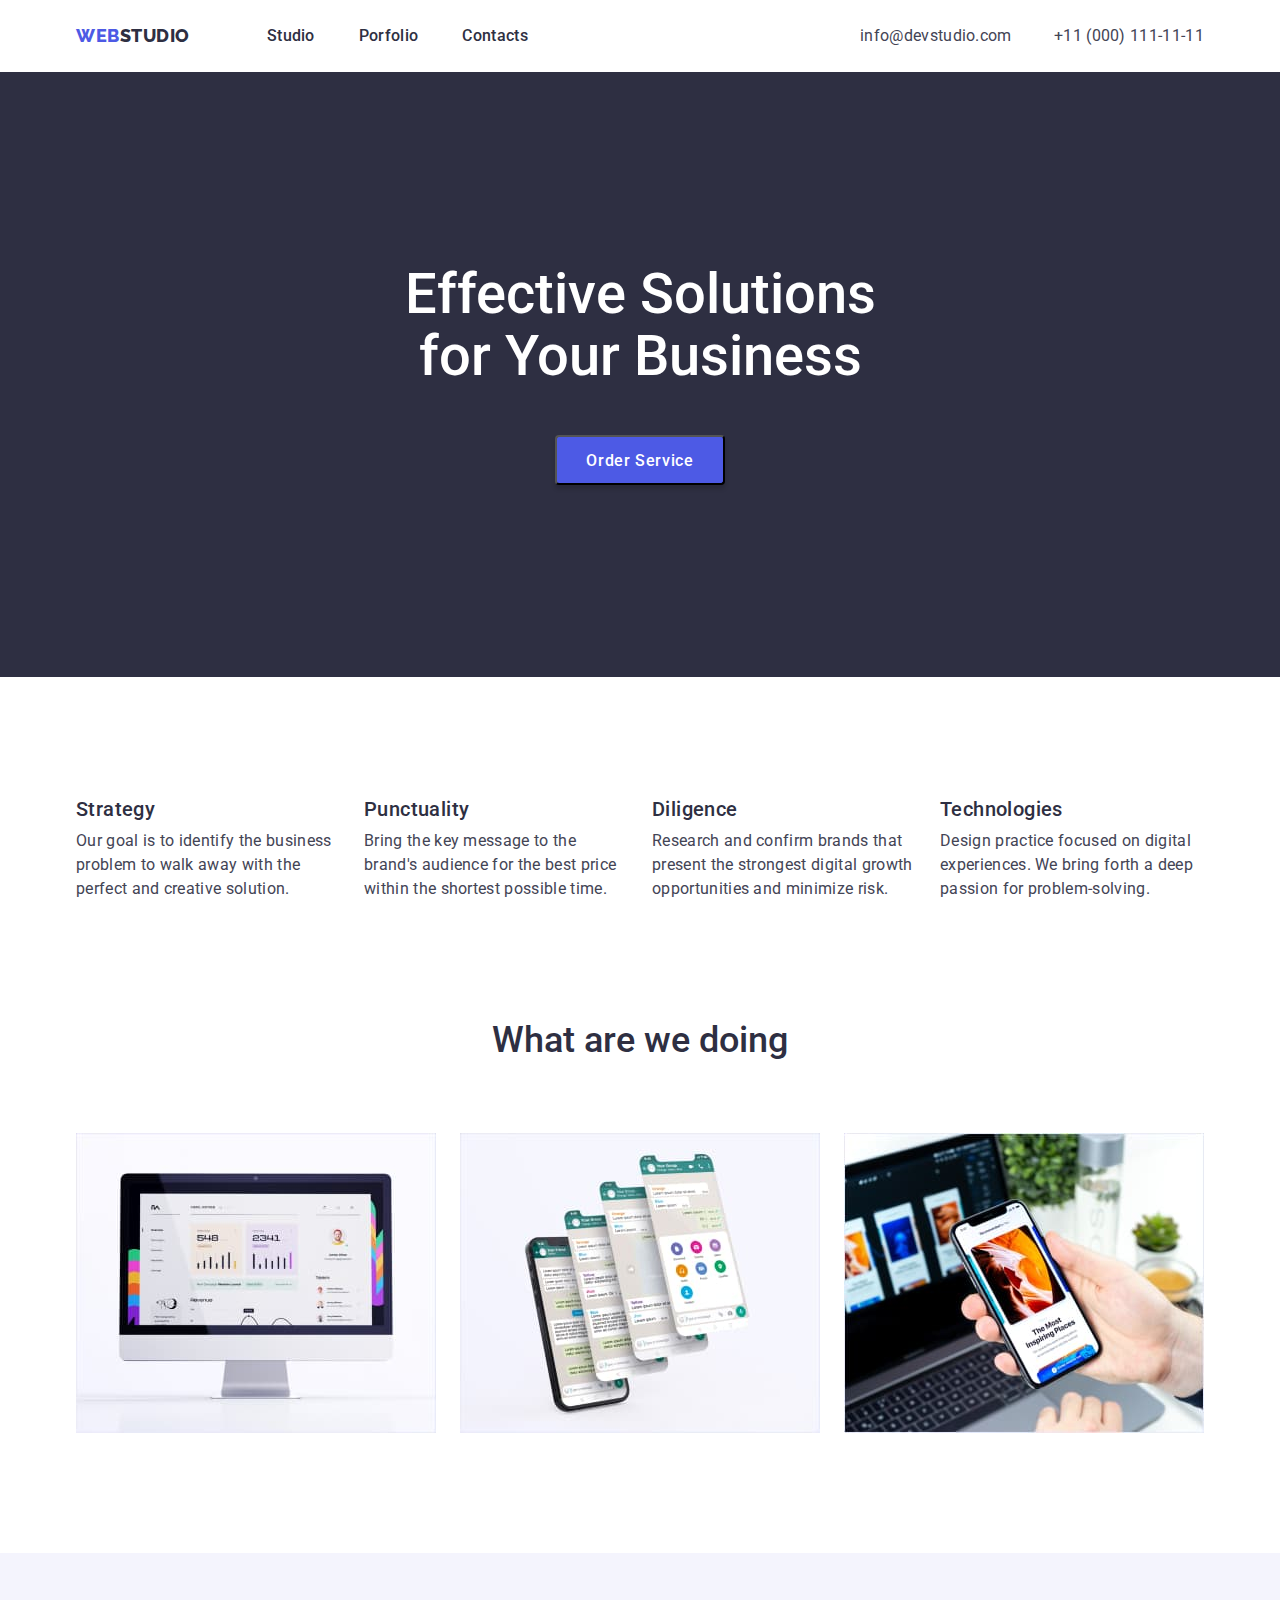
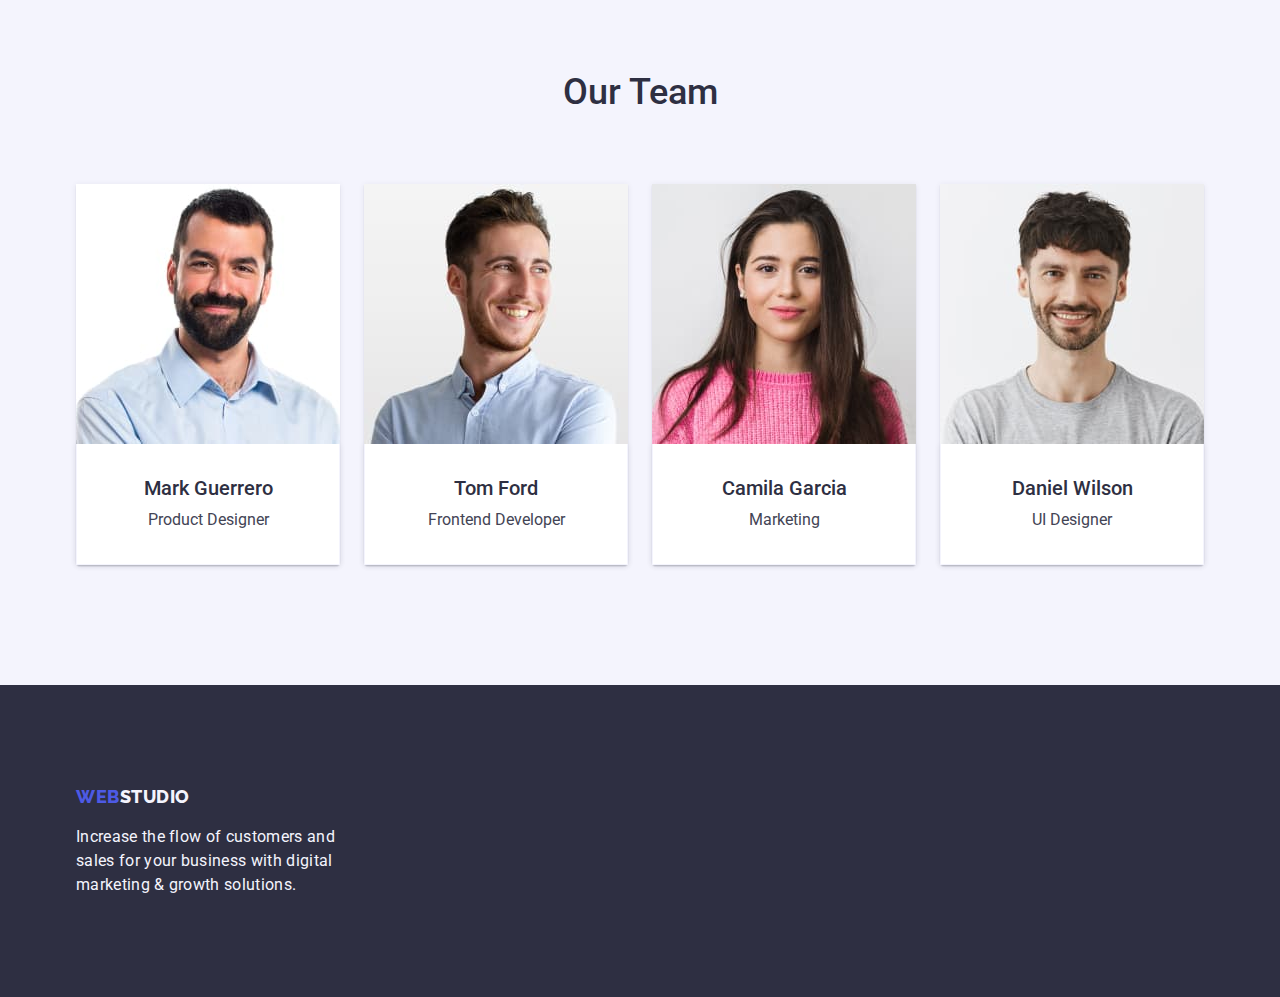
==== commit 7b15e780: "Update index.html" ====
--- a/index.html
+++ b/index.html
@@ -8,30 +8,29 @@
     <link rel="preconnect" href="https://fonts.googleapis.com">
     <link rel="preconnect" href="https://fonts.gstatic.com" crossorigin>
     <link href="https://fonts.googleapis.com/css2?family=Raleway:wght@800&family=Roboto:wght@400;500&display=swap" rel="stylesheet">
+    <link rel="stylesheet" href="https://cdnjs.cloudflare.com/ajax/libs/modern-normalize/1.1.0/modern-normalize.min.css">
     <link rel="stylesheet" href="./css/style.css">
 </head>
 <body>
-    <header>
+    <header class="top-line-bg">
         <!-- Top line -->
-        <div class="main-header">
-            <div class="container top-line">
-                <nav class="nav">
-                    <a href="./index.html"><span class="logo-web">WEB</span><span class="logo-studio">STUDIO</span></a>
+        <div class="container top-line">
+            <nav class="nav">
+                <a href="./index.html"><span class="logo-web">WEB</span><span class="logo-studio">STUDIO</span></a>
                     <!-- Menu nav -->
-                    <ul class="nav-links">
-                        <li><a href="./index.html" class="nav-link">Studio</a></li>
-                        <li><a href="./porfolio.html" class="nav-link">Porfolio</a></li>
-                        <li><a href="" class="nav-link">Contacts</a></li>
-                    </ul>
-                </nav>
+                <ul class="nav-links">
+                    <li><a href="./index.html" class="nav-link">Studio</a></li>
+                    <li><a href="./porfolio.html" class="nav-link">Porfolio</a></li>
+                    <li><a href="" class="nav-link">Contacts</a></li>
+                </ul>
+            </nav>
                 <!-- Contacts -->
-                <ul class="contacts">
-                    <li><a href="mailto:info@devstudio.com" class="contact">info@devstudio.com</a></li>
-                    <li><a href="tel:+110001111111" class="contact">+11 (000) 111-11-11</a></li>
-                </ul>
-            </div>
+            <ul class="contacts">
+                <li><a href="mailto:info@devstudio.com" class="contact">info@devstudio.com</a></li>
+                <li><a href="tel:+110001111111" class="contact">+11 (000) 111-11-11</a></li>
+            </ul>
         </div>
-        <!-- Header -->
+                <!-- Header -->
         <section class="background-header">
                 <div class="container header">
                     <h1 class="header-title">
--- a/css/style.css
+++ b/css/style.css
@@ -53,6 +53,8 @@
 .container {
     width: 1158px;
     padding: 120px 15px;
+    margin-left: auto;
+    margin-right: auto;
 }
 
 /* Logo */
@@ -85,12 +87,14 @@
 
 /* Nav */
 
+.main-header {
+    box-shadow: 0px 4px 4px rgba(0, 0, 0, 0.25);
+}
 .top-line {
     display: flex;
     justify-content: space-between;
     padding-top: 24px;
     padding-bottom: 24px;
-    box-shadow: 0px 4px 4px rgba(0, 0, 0, 0.25);
 }
 .nav {
     display: flex;
@@ -144,8 +148,10 @@
 
 /* Header */
 
+.background-header {
+    background-color: var(--caption-color);
+}
 .header {
-    background-color: var(--caption-color);
     text-align: center;
     padding-top: 192px;
     padding-bottom: 192px;
@@ -210,6 +216,8 @@
     padding-top: 0px;
 }
 .section-title {
+    margin: 0;
+    padding-bottom: 72px;
     font-weight: 500;
     font-size: 36px;
     line-height: 1.1;
@@ -241,23 +249,24 @@
     font-size: 20px;
     line-height: 1.2;
     color: var(--caption-color);
-    margin-top: 32px;
+    margin: 0;
     margin-bottom: 8px;
-    margin-left: 16px;
+    padding: 0;
 }
 .card-text {
     font-size: 16px;
     line-height: 1.5;
     color: var(--text-color);
-    margin-top: 0;
-    margin-bottom: 32px;
-    margin-left: 16px;
+    margin: 0;
+    padding: 0;
 }
 
 /* Footer */
 
+footer {
+    background-color: var(--caption-color);
+}
 .footer {
-    background-color: var(--caption-color);
     padding-top: 100px;
     padding-bottom: 100px;
 }
@@ -284,6 +293,7 @@
 .filter {
     padding-top: 96px;
     padding-bottom: 72px;
+    gap: 24px;
 }
 .filter-buttons {
     display: flex;
@@ -300,7 +310,7 @@
     line-height: 1.5;
     height: 48px;
     cursor: pointer;
-    padding: 8px 16px;
+    padding: 12px 24px;
     border: 1px solid #E7E9FC;
     border-radius: 4px;
 }
@@ -324,19 +334,29 @@
     padding-top: 0;
 }
 .project-cards-list {
+    padding: 0;
+    margin: 0;
     display: flex;
     flex-wrap: wrap;
-    gap: 20px;
+    margin-top: -48px;
+    margin-left: -24px;
 }
 .project-card {
-    background: #FFFFFF;
-    border: 0.5px solid #F4F4FD;
-    box-shadow: 0px 1px 6px rgba(46, 47, 66, 0.08);
+    flex-basis: calccalc((100% - 48px)/3);
+    margin-left: 24px;
+    margin-top: 48px;
 }
 .project-card:hover,
 .project-card:focus {
     box-shadow: 0px 1px 6px rgba(46, 47, 66, 0.08), 0px 1px 1px rgba(46, 47, 66, 0.16), 0px 2px 1px rgba(46, 47, 66, 0.08);
 }
+.card-content {
+    padding: 32px 16px;
+    background: #FFFFFF;
+    border: 0.5px solid var(--light-color);
+    border-top: none;
+    box-shadow: 0px 1px 6px rgba(46, 47, 66, 0.08);
+}
 .card-hidden-text {
     display: none;
     font-size: 16px;
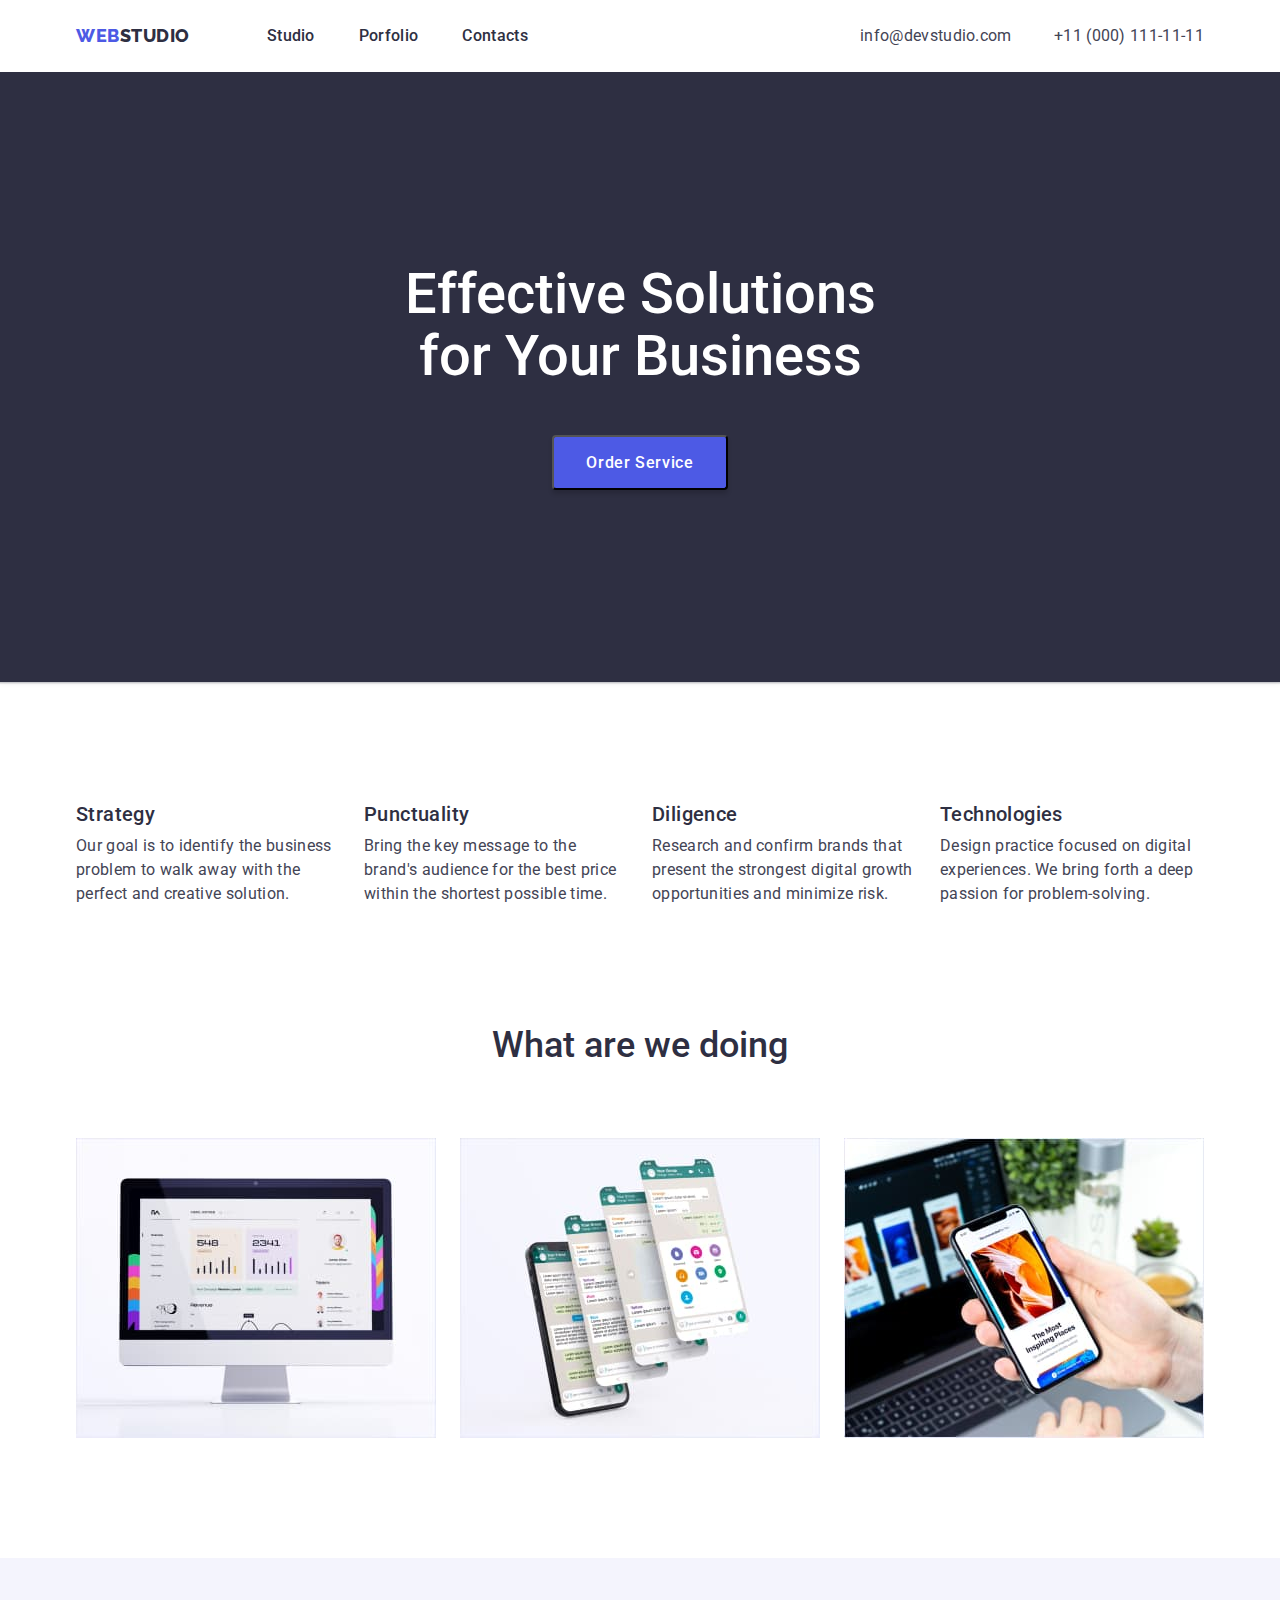
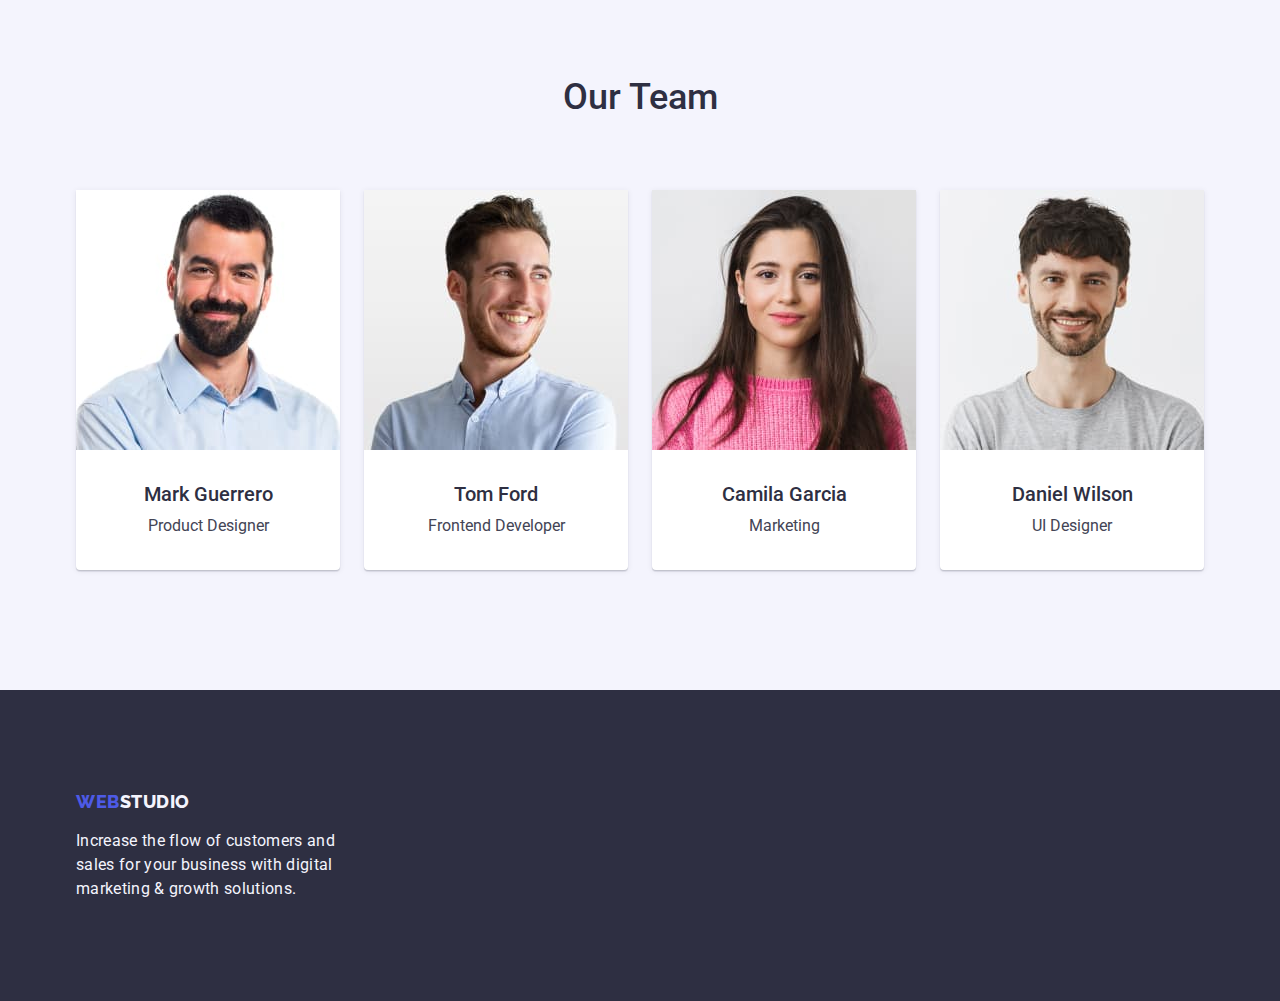
==== commit 46fdfc5b: "Update index.html" ====
--- a/index.html
+++ b/index.html
@@ -78,13 +78,13 @@
             <section>
                 <h2 class="section-title">What are we doing</h2>
                 <ul class="skills-img">
-                    <li>
+                    <li class="skill-img">
                         <img src="./images/img1.jpg" alt="statistics" width="360" height="300">
                     </li>
-                    <li>
+                    <li class="skill-img">
                         <img src="./images/img2.jpg" alt="support" width="360" height="300">
                     </li>
-                    <li>
+                    <li class="skill-img">
                         <img src="./images/img3.jpg" alt="adaptivity" width="360" height="300">
                     </li>
                 </ul>
--- a/css/style.css
+++ b/css/style.css
@@ -87,14 +87,14 @@
 
 /* Nav */
 
-.main-header {
-    box-shadow: 0px 4px 4px rgba(0, 0, 0, 0.25);
-}
 .top-line {
     display: flex;
     justify-content: space-between;
     padding-top: 24px;
     padding-bottom: 24px;
+}
+.top-line-bg {
+    box-shadow: 0px 2px 1px rgba(46, 47, 66, 0.08), 0px 1px 1px rgba(46, 47, 66, 0.16), 0px 1px 6px rgba(46, 47, 66, 0.08);
 }
 .nav {
     display: flex;
@@ -173,8 +173,7 @@
     font-size: 16px;
     line-height: 1.2;
     letter-spacing: 0.04em;
-    min-width: 170px;
-    height: 50px;
+    padding: 16px 32px;
     color: #ffffff;
     cursor: pointer;
     box-shadow: 0px 4px 4px rgba(0, 0, 0, 0.15);
@@ -217,7 +216,7 @@
 }
 .section-title {
     margin: 0;
-    padding-bottom: 72px;
+    margin-bottom: 72px;
     font-weight: 500;
     font-size: 36px;
     line-height: 1.1;
@@ -334,29 +333,36 @@
     padding-top: 0;
 }
 .project-cards-list {
-    padding: 0;
-    margin: 0;
     display: flex;
     flex-wrap: wrap;
-    margin-top: -48px;
-    margin-left: -24px;
 }
 .project-card {
     flex-basis: calccalc((100% - 48px)/3);
     margin-left: 24px;
     margin-top: 48px;
-}
-.project-card:hover,
-.project-card:focus {
-    box-shadow: 0px 1px 6px rgba(46, 47, 66, 0.08), 0px 1px 1px rgba(46, 47, 66, 0.16), 0px 2px 1px rgba(46, 47, 66, 0.08);
-}
-.card-content {
-    padding: 32px 16px;
+    width: 360px;
     background: #FFFFFF;
     border: 0.5px solid var(--light-color);
     border-top: none;
     box-shadow: 0px 1px 6px rgba(46, 47, 66, 0.08);
 }
+.project-card:nth-child(3n + 1) {
+    margin-left: 0;
+}
+.project-card:nth-child(-n + 3) {
+    margin-top: 0;
+}
+.project-card:hover,
+.project-card:focus {
+    box-shadow: 0px 1px 6px rgba(46, 47, 66, 0.08), 0px 1px 1px rgba(46, 47, 66, 0.16), 0px 2px 1px rgba(46, 47, 66, 0.08);
+}
+.card-content {
+    padding: 32px 16px;
+    /* background: #FFFFFF;
+    border: 0.5px solid var(--light-color);
+    border-top: none;
+    box-shadow: 0px 1px 6px rgba(46, 47, 66, 0.08); */
+}
 .card-hidden-text {
     display: none;
     font-size: 16px;
